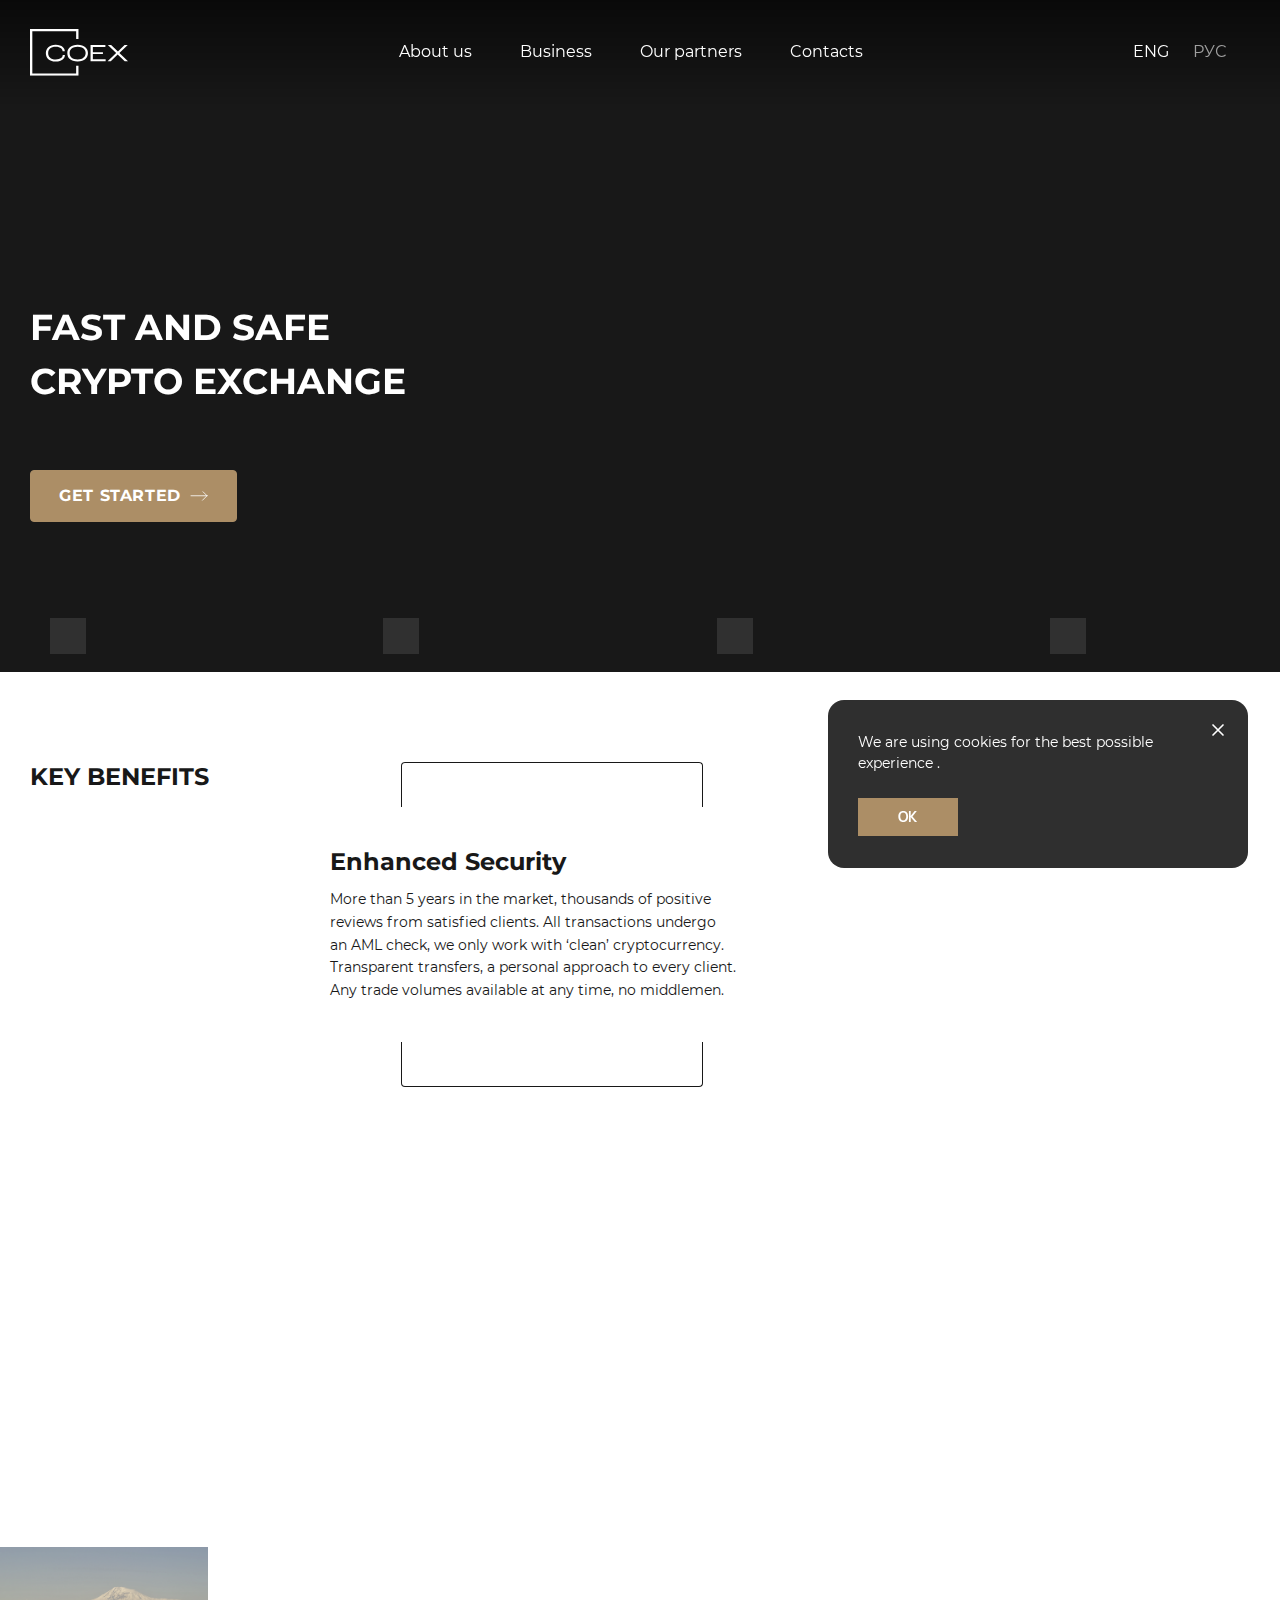
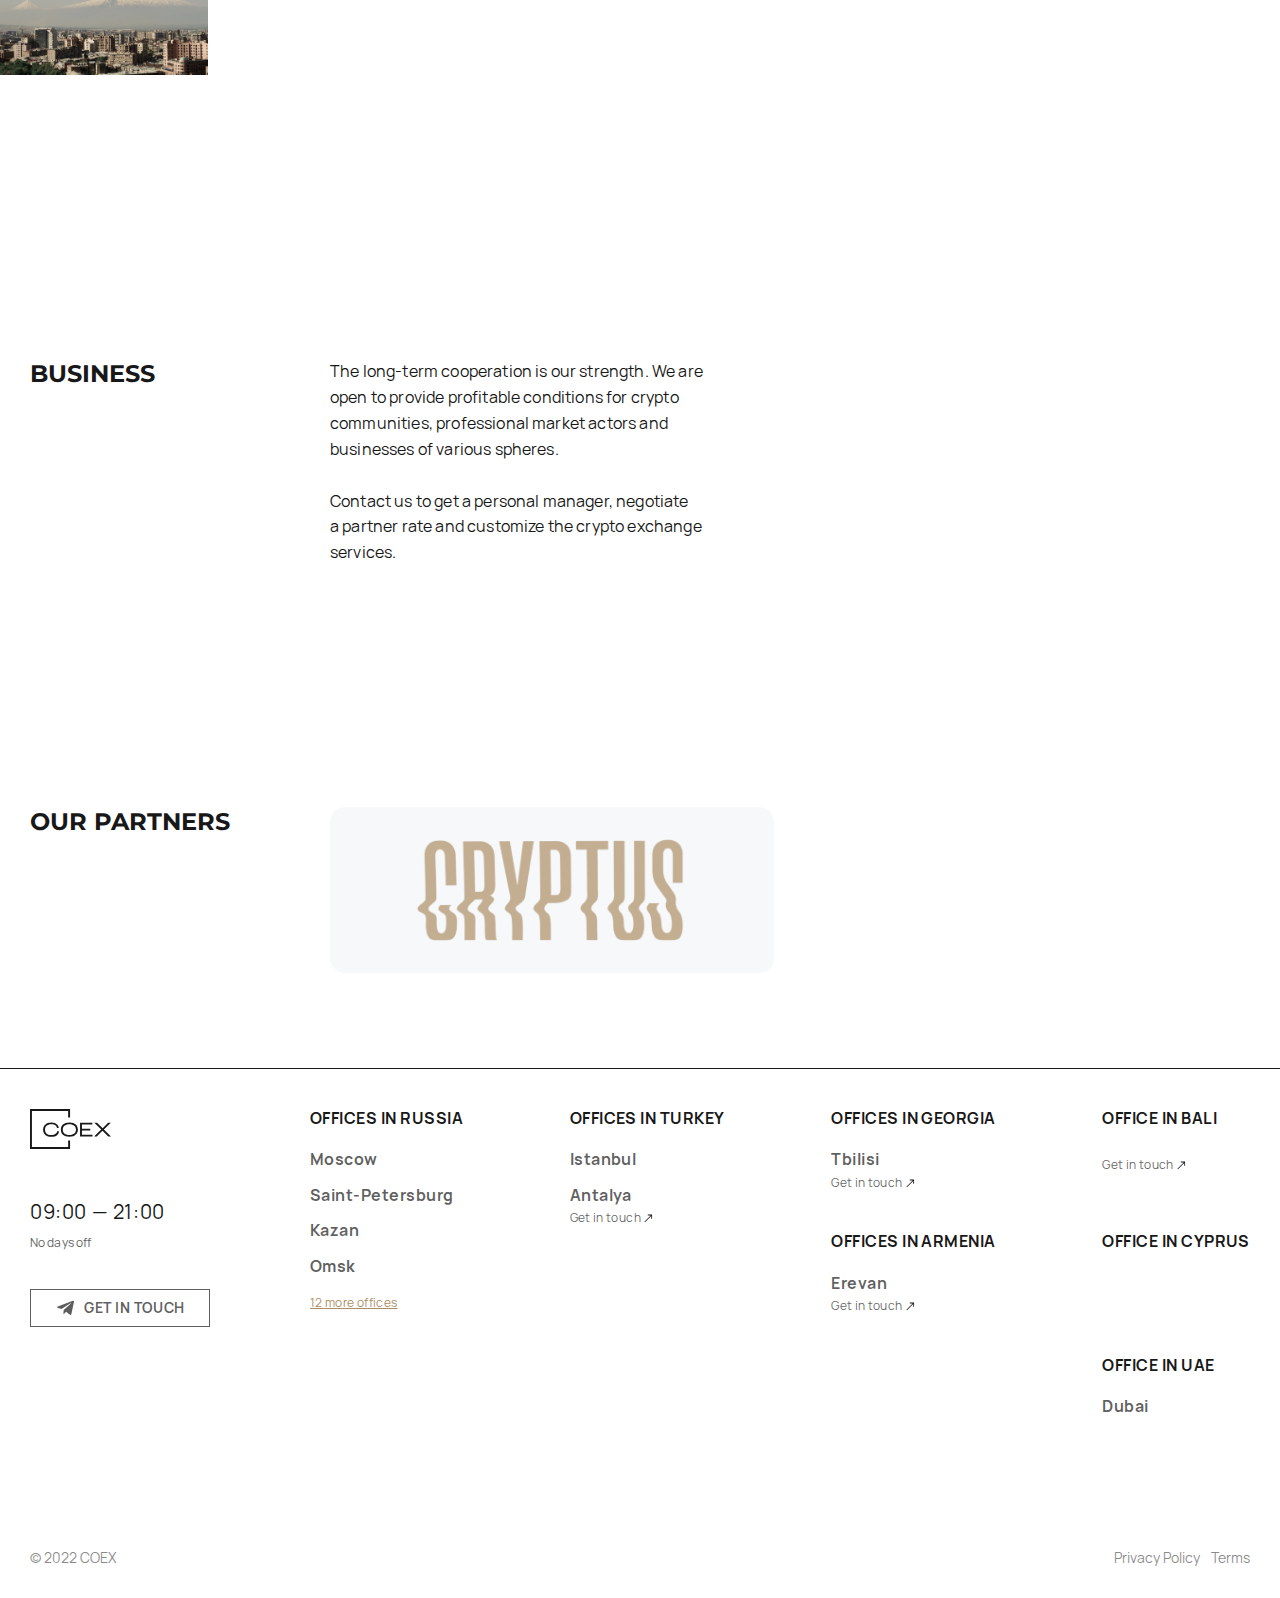
==== eng.html @ cdbf5bc6 "first commit" ====
<!DOCTYPE html>
<html lang="eng">
<head>
    <meta charset="utf-8"/>
    <meta name="viewport" content="width=device-width, initial-scale=1.0, maximum-scale=1.0, user-scalable=no">
    <meta http-equiv="X-UA-Compatible" content="ie=edge"/>
    <meta name="format-detection" content="telephone=no"/>
    <link rel="shortcut icon" type="image/png" href="img/favicon.png"/>
    <link rel="stylesheet" href="css/normalize.css?v=546">
    <link rel="stylesheet" href="css/fonts.css?v=546">
    <link rel="stylesheet" href="css/main.css?v=4545">
    <meta name="theme-color" content="#181818">
    <meta property="og:url" content="">
    <meta property="og:title"
          content="COEX is a safe partner for crypto currency exchange. Any assets available upon request.">
    <meta property="og:description"
          content="Fast and safe exchange of crypto currencies: Bitcoin, Tether, Ethereum, Tron, BNB. Legal withdrawal of cryptocurrency in rubles. Exchange for cash at the office.">
    <meta property="og:image" content="https://coex.finance/img/share_1200.png">
    <meta property="og:type" content="website">
    <meta property="og:locale" content="en_EN">
    <meta property="og:image:alt" content="">
    <meta property="og:image:type" content="image/png">
    <meta property="og:image:width" content="1200">
    <meta property="og:image:height" content="630">
    <meta property="og:image:secure_url" content="https://coex.finance/img/share_1200.png">
    <meta name="description"
          content="Fast and safe exchange of crypto currencies: Bitcoin, Tether, Ethereum, Tron, BNB. Legal withdrawal of cryptocurrency in rubles. Exchange for cash at the office."/>
    <title>COEX is&nbsp;a&nbsp;safe partner for crypto currency exchange. Any assets available upon request.</title>
    <meta property="vk:image" content="https://coex.finance/img/share_510.png">
    <meta name="twitter:title" content="COEX – Fast and safe crypto exchange">
    <meta name="twitter:description"
          content="Fast and safe exchange of crypto currencies: Bitcoin, Tether, Ethereum, Tron, BNB. Legal withdrawal of cryptocurrency in rubles. Exchange for cash at the office.">
    <meta name="twitter:card" content="summary_large_image">
    <meta name="twitter:site" content="@">
    <meta name="twitter:image" content="https://coex.finance/img/share_1200.png">
    <meta name="twitter:creator" content="@">
    <style>         .preloader {
        position: fixed;
        top: 0;
        right: 0;
        left: 0;
        bottom: 0;
        color: #fff;
        display: flex;
        align-items: center;
        justify-content: center;
        background: #181818;
        z-index: 300
    }      </style>      <!-- Yandex.Metrika counter -->
    <script type="text/javascript">         (function (m, e, t, r, i, k, a) {
        m[i] = m[i] || function () {
            (m[i].a = m[i].a || []).push(arguments)
        };
        m[i].l = 1 * new Date();
        for (var j = 0; j < document.scripts.length; j++) {
            if (document.scripts[j].src === r) {
                return;
            }
        }
        k = e.createElement(t), a = e.getElementsByTagName(t)[0], k.async = 1, k.src = r, a.parentNode.insertBefore(k, a)
    })(window, document, "script", "https://mc.yandex.ru/metrika/tag.js", "ym");
    ym(90853889, "init", {
        clickmap: true,
        trackLinks: true,
        accurateTrackBounce: true,
        webvisor: true
    });               </script>
    <noscript>
        <div><img src="https://mc.yandex.ru/watch/90853889" style="position:absolute; left:-9999px;" alt=""/></div>
    </noscript>      <!-- /Yandex.Metrika counter -->   </head>
<body class="ru">
<div class="preloader"></div>
<header class="head-page  ">
    <div class="container ">
        <div class="header_flex">
            <div class="header_flex_logo site_logo">
                <svg width="98" height="47" viewBox="0 0 98 47" fill="none" xmlns="http://www.w3.org/2000/svg">
                    <g clip-path="url(#clip0_201_143)">
                        <path d="M46.1463 36.7995V44.4509H2.32758V2.32184H46.1463V9.97474H48.4754V0H0V46.7727H48.4754V36.7995H46.1463Z"
                              class="svg_logo_color"/>
                        <path d="M15.8535 24.189C15.8535 19.6604 19.2584 15.7461 25.6253 15.7461C32.4116 15.7461 34.7797 19.5127 34.7797 22.0973V22.3182H32.608V22.2202C32.608 20.3742 30.7825 17.7647 25.7235 17.7647C20.6646 17.7647 18.1733 20.4722 18.1733 24.189C18.1733 27.3895 20.3699 30.5154 25.8233 30.5154C30.4862 30.5154 32.7328 28.349 32.7328 26.1096V25.9868H34.9044V26.1843C34.9044 29.1375 32.1403 32.5355 25.8233 32.5355C18.4945 32.5355 15.8551 28.2277 15.8551 24.1906L15.8535 24.189Z"
                              class="svg_logo_color"/>
                        <path d="M37.3223 24.0662C37.3223 19.4147 40.8019 15.7461 47.6366 15.7461C54.4712 15.7461 57.9509 19.4131 57.9509 24.0662C57.9509 28.7192 54.6942 32.534 47.6366 32.534C40.579 32.534 37.3223 29.0877 37.3223 24.0662V24.0662ZM55.6311 24.0662C55.6311 20.522 52.9169 17.7647 47.6366 17.7647C42.3563 17.7647 39.6421 20.522 39.6421 24.0662C39.6421 27.9556 42.3313 30.5154 47.6366 30.5154C52.9418 30.5154 55.6311 27.7581 55.6311 24.0662Z"
                              class="svg_logo_color"/>
                        <path d="M60.5406 16.041H75.3947V18.0596H62.8588V23.1792H72.9268V25.0002H62.8588V30.2193H75.6411V32.2379H60.5391V16.041H60.5406Z"
                              class="svg_logo_color"/>
                        <path d="M86.1577 24.0158L77.842 16.041H81.1237L87.91 22.5633L94.5732 16.041H97.7566L89.3911 23.9676L98.0029 32.2379H94.7213L87.6637 25.4683L80.7542 32.2379H77.5957L86.1577 24.0158V24.0158Z"
                              class="svg_logo_color"/>
                    </g>
                    <defs>
                        <clipPath id="clip0_201_143">
                            <rect width="98" height="46.7727" class="svg_logo_color"/>
                        </clipPath>
                    </defs>
                </svg>
            </div>
            <div class="header_flex_menu ">
                <div class="header_flex_menu_iiner"><a href="#about" class="js_scroll  header_a">About&nbsp;us</a> <a
                        href="#cooperation" class="js_scroll header_a">Business</a> <a href="#partners"
                                                                                       class="js_scroll  header_a">Our
                    partners</a> <a href="#contacts" class="js_scroll  header_a">Contacts</a></div>
            </div>
            <div class="header_flex_soc"><a href="eng.html" class="header_lang active">
                <div class="lang_txt">ENG</div>
            </a> <a href="index.html" class="header_lang ">
                <div class="lang_txt">РУС</div>
            </a></div>
        </div>
    </div>
</header>
<main class="main">
    <section class="promo" id="promo" data-title="">
        <div class="section_video_bg_mob ">
            <div class="section_video_bg js_player3" data-pc="video/promo.mp4" data-mob="video/promo.mp4">
                <div class="sections_solution_pleer_countainer_phone_div animation animation_delay3 ">
                    <video width="100%" playsinline="" preload="auto" muted="muted" loop>
                        <source src="" type="video/mp4">
                    </video>
                </div>
            </div>
        </div>
        <div class="container ">
            <div class="promo__content">
                <div class="promo__head ">
                    <div class="promo__head_txt">
                        <div class="promo__subtitle">Your personal guide<br class="onlypc"> in&nbsp;crypto deals</div>
                        <h1 class="promo__title animation"> Fast and safe<br>crypto exchange </h1>
                        <div class="promo__btns "><a target="_blank" href="https://t.me/COEXmanager" class="btn">
                            <div class="btn_arr_c"><span>get started</span>
                                <div class="btn_arr"></div>
                            </div>
                        </a></div>
                    </div>
                </div>
            </div>
        </div>
    </section>
    <section id="promocoin" class="section_promocoin">
        <div class="container">
            <div class="relative_promocoin_flex ">
                <div class="promocoin_flex js-slider">
                    <div class="promocoin_item js_promocoin" data-coin="bitcoin">
                        <div class="promocoin_inner">
                            <div class="promocoin_head">
                                <div class="promocoin_head_img img_shield js_coinimg"></div>
                                <div class="promocoin_name">
                                    <div class="promocoin_name_name js_coinname"></div>
                                    <div class="promocoin_code js_code"></div>
                                </div>
                            </div>
                            <div class="promocoin_value">
                                <div class="promocoin_price"><span class="js_price"></span></div>
                                <div class="promocoin_delta"><span class="js_delta"></span></div>
                            </div>
                        </div>
                    </div>
                    <div class="promocoin_item js_promocoin" data-coin="ethereum">
                        <div class="promocoin_inner">
                            <div class="promocoin_head">
                                <div class="promocoin_head_img img_shield js_coinimg"></div>
                                <div class="promocoin_name">
                                    <div class="promocoin_name_name js_coinname"></div>
                                    <div class="promocoin_code js_code"></div>
                                </div>
                            </div>
                            <div class="promocoin_value">
                                <div class="promocoin_price"><span class="js_price"></span></div>
                                <div class="promocoin_delta"><span class="js_delta"></span></div>
                            </div>
                        </div>
                    </div>
                    <div class="promocoin_item js_promocoin" data-coin="binancecoin">
                        <div class="promocoin_inner">
                            <div class="promocoin_head">
                                <div class="promocoin_head_img img_shield js_coinimg"></div>
                                <div class="promocoin_name">
                                    <div class="promocoin_name_name js_coinname"></div>
                                    <div class="promocoin_code js_code"></div>
                                </div>
                            </div>
                            <div class="promocoin_value">
                                <div class="promocoin_price"><span class="js_price"></span></div>
                                <div class="promocoin_delta"><span class="js_delta"></span></div>
                            </div>
                        </div>
                    </div>
                    <div class="promocoin_item last js_promocoin" data-coin="tron">
                        <div class="promocoin_inner">
                            <div class="promocoin_head">
                                <div class="promocoin_head_img img_shield js_coinimg"></div>
                                <div class="promocoin_name">
                                    <div class="promocoin_name_name js_coinname"></div>
                                    <div class="promocoin_code js_code"></div>
                                </div>
                            </div>
                            <div class="promocoin_value">
                                <div class="promocoin_price"><span class="js_price"></span></div>
                                <div class="promocoin_delta"><span class="js_delta"></span></div>
                            </div>
                        </div>
                    </div>
                </div>
                <div class="current_date_time_block" id="current_date_time_block"></div>
            </div>
    </section>
    <section id="about" class="section_about">
        <div class="container">
            <div class="triple_grid">
                <div class="triple_grid_item one"><h2>Key benefits</h2>
                    <div class="triple_grid_item_one_bg">
                        <div class="img_shield"><img src="img/city.png"></div>
                    </div>
                </div>
                <div class="triple_grid_item two">
                    <div class="adv_textblock animation">
                        <div class="adv_textblock_border adv_textblock_border_top"></div>
                        <div class="adv_textblock_inner"><h3>Enhanced Security</h3>
                            <p>More than 5&nbsp;years in&nbsp;the market, thousands of&nbsp;positive reviews from
                                satisfied clients. All transactions undergo an&nbsp;AML&nbsp;check, we&nbsp;only work
                                with &lsquo;clean&rsquo; cryptocurrency. Transparent transfers, a&nbsp;personal approach
                                to&nbsp;every client. Any trade volumes available at&nbsp;any time,
                                no&nbsp;middlemen.</p></div>
                        <div class="adv_textblock_border adv_textblock_border_bt"></div>
                    </div>
                    <div class="adv_textblock animation">
                        <div class="adv_textblock_border adv_textblock_border_top"></div>
                        <div class="adv_textblock_inner"><h3>Fast Transactions</h3>
                            <p><b>Assets</b>: any amount upon request<br><b>Time</b>: personal time for every client, no&nbsp;waiting
                                lists<br><b>20-minute deal</b>: from getting a&nbsp;pass to&nbsp;leaving the office
                                building</p></div>
                        <div class="adv_textblock_border adv_textblock_border_bt"></div>
                    </div>
                    <div class="adv_textblock animation">
                        <div class="adv_textblock_border adv_textblock_border_top"></div>
                        <div class="adv_textblock_inner"><h3>Dedicated Support</h3>
                            <p>Our team is&nbsp;here to&nbsp;advise on&nbsp;the most sensitive issues related to&nbsp;cryptocurrency.
                                We&nbsp;will help you create a&nbsp;wallet, set up&nbsp;protection and explain how to&nbsp;use&nbsp;it.
                                Our support service would be&nbsp;happy to&nbsp;assist you from 9AM to&nbsp;9PM with no&nbsp;days
                                off.</p></div>
                        <div class="adv_textblock_border adv_textblock_border_bt"></div>
                    </div>
                    <div class="adv_textblock animation">
                        <div class="adv_textblock_border adv_textblock_border_top"></div>
                        <div class="adv_textblock_inner"><h3>Broad Geography</h3>
                            <p>20+&nbsp;physical offices in&nbsp;Russia and abroad. A&nbsp;wide partner network all over
                                the globe. </p></div>
                        <div class="adv_textblock_border adv_textblock_border_bt"></div>
                    </div>
                </div>
            </div>
        </div>
    </section>
<!--    <section id="how" class="section_how section_standart_mar">-->
<!--        <div class="container">-->
<!--            <div class="triple_grid">-->
<!--                <div class="triple_grid_item one"><h2>How does it&nbsp;work?</h2></div>-->
<!--                <div class="triple_grid_item two">-->
<!--                    <div class="two_colblock">-->
<!--                        <div class="how_item">-->
<!--                            <div class="how_item_num">1</div>-->
<!--                            <div class="how_item_txt"><p>&mdash;&nbsp;We&nbsp;agree on&nbsp;the exchange conditions;<br>-->
<!--                                &mdash;&nbsp;We&nbsp;arrange a&nbsp;time of&nbsp;your visit;<br> &mdash;&nbsp;We&nbsp;fix-->
<!--                                the rate (max 1&nbsp;hour before the deal takes place). </p></div>-->
<!--                        </div>-->
<!--                        <div class="img_how">-->
<!--                            <div class="img_shield"><img src="img/how1.png"></div>-->
<!--                        </div>-->
<!--                    </div>-->
<!--                    <div class="two_colblock">-->
<!--                        <div class="two_colblock_how">-->
<!--                            <div class="img_how_big">-->
<!--                                <div class="img_shield"><img src="img/how2.png"></div>-->
<!--                            </div>-->
<!--                            <div class="how_item">-->
<!--                                <div class="how_item_num">2</div>-->
<!--                                <div class="how_item_txt"><p> Our team prepares a&nbsp;guest pass to&nbsp;our office and-->
<!--                                    waits for you at&nbsp;an&nbsp;arranged time (please note that a&nbsp;passport/&nbsp;ID-->
<!--                                    document is&nbsp;required to&nbsp;receive the pass).</p></div>-->
<!--                            </div>-->
<!--                            <div class="onlypc">-->
<!--                                <div class="url_w_arr_countainer"><a href="" class="url_w_arr js_open_popup"-->
<!--                                                                     data-window="popup_safety"><span class="">Safety regulations</span><span-->
<!--                                        class="u_arr"></span></a></div>-->
<!--                            </div>-->
<!--                        </div>-->
<!--                    </div>-->
<!--                    <div class="two_colblock">-->
<!--                        <div class="how_item">-->
<!--                            <div class="how_item_num">3</div>-->
<!--                            <div class="how_item_txt"><p>We&nbsp;fill a&nbsp;contract of&nbsp;sale (please make sure you-->
<!--                                have a&nbsp;passport&nbsp;/ ID&nbsp;document with you).</p>-->
<!--                                <p>We&nbsp;check the wallets and end the exchange process.</p></div>-->
<!--                        </div>-->
<!--                    </div>-->
<!--                    <div class="section_how_btn"><a target="_blank" href="https://t.me/COEXmanager" class="btn">-->
<!--                        <div class="btn_arr_c">-->
<!--                            <div style="display:flex;">Book a&nbsp;visit to <span class="onlypc">&nbsp;our&nbsp;</span>-->
<!--                                office-->
<!--                            </div>-->
<!--                            <div class="btn_arr"></div>-->
<!--                        </div>-->
<!--                    </a></div>-->
<!--                    <div class="onlymob">-->
<!--                        <div class="url_w_arr_countainer"><a href="" class="url_w_arr none js_open_popup"-->
<!--                                                             data-window="popup_safety"><span class="">Safety regulations</span><span-->
<!--                                class="u_arr"></span></a></div>-->
<!--                    </div>-->
<!--                </div>-->
<!--            </div>-->
<!--        </div>-->
<!--    </section>-->
    <section id="cooperation" class="section_cooperation section_standart_mar">
        <div class="container">
            <div class="triple_grid">
                <div class="triple_grid_item one"><h2>Business</h2></div>
                <div class="triple_grid_item two">
                    <div class="two_colblock"><p> The long-term cooperation is&nbsp;our strength. We&nbsp;are open to&nbsp;provide
                        profitable conditions for crypto communities, professional market actors and businesses of&nbsp;various
                        spheres. <br><br> Contact&nbsp;us to&nbsp;get a&nbsp;personal manager, negotiate a&nbsp;partner
                        rate and customize the crypto exchange services. </p></div>
                    <div class="cooperation_flex">
                        <div class="cooperation_flexitem animation">
                            <div class="adv_textblock_border adv_textblock_border_top"></div>
                            <div class="cooperation_flexitem_inner">Get a&nbsp;personal manager</div>
                            <div class="adv_textblock_border adv_textblock_border_bt"></div>
                        </div>
                        <div class="cooperation_flexitem animation animation_delay1">
                            <div class="adv_textblock_border adv_textblock_border_top"></div>
                            <div class="cooperation_flexitem_inner">Negotiate a&nbsp;partner rate</div>
                            <div class="adv_textblock_border adv_textblock_border_bt"></div>
                        </div>
                        <div class="cooperation_flexitem animation animation_delay2">
                            <div class="adv_textblock_border adv_textblock_border_top"></div>
                            <div class="cooperation_flexitem_inner">Customize the crypto<br>exchange services</div>
                            <div class="adv_textblock_border adv_textblock_border_bt"></div>
                        </div>
                    </div>
                </div>
            </div>
        </div>
    </section>
    <section id="partners" class="section_partners section_standart_mar">
        <div class="container">
            <div class="triple_grid">
                <div class="triple_grid_item one"><h2>Our Partners</h2></div>
                <div class="triple_grid_item two">
                    <div class="two_colblock ">
                        <div class="img_shield"><img src="img/partners/1.png"></div>
                    </div>
                </div>
            </div>
        </div>
    </section>
    <section id="contacts" class="section_contacts ">
        <div class="container">
            <div class="section_contacts_flex ">
                <div class="container_contacts_one"><img class="image_contacts" src="img/logo.svg" alt="">
                    <div class="footer_logo_time">09:00&nbsp;&mdash; 21:00</div>
                    <div class="footer_logo_descr">No&nbsp;days off</div>
                    <div class="footer_logo_btn"><a href="https://t.me/COEXmanager"
                                                    class="btn btn_small alt btn_wide_on_mob">
                        <div class="btn_tg_c">
                            <div class="btn_tg"></div>
                            <span>get in&nbsp;touch</span></div>
                    </a></div>
                </div>
                <div class="container_contacts_right">
                    <div class=" contacts_row">
                        <div class="contacts_row_item">
                            <div class="contacts_head"> Offices in&nbsp;Russia</div>
                            <div class="contacts_list">
                                <div class="contacts_list_item">
                                    <div class="contacts_city">Moscow</div>
                                </div>
                                <div class="contacts_list_item">
                                    <div class="contacts_city">Saint-Petersburg</div>
                                </div>
                                <div class="contacts_list_item">
                                    <div class="contacts_city">Kazan</div>
                                </div>
                                <div class="contacts_list_item">
                                    <div class="contacts_city">Omsk</div>
                                </div>
                                <div class="contacts_list_item none">
                                    <div class="contacts_city">Novosibirsk</div>
                                </div>
                                <div class="contacts_list_item none">
                                    <div class="contacts_city">Rostov-on-Don</div>
                                </div>
                                <div class="contacts_list_item none">
                                    <div class="contacts_city">Sochi</div>
                                </div>
                                <div class="contacts_list_item none">
                                    <div class="contacts_city">Krasnodar</div>
                                </div>
                                <div class="contacts_list_item none">
                                    <div class="contacts_city">Voronezh</div>
                                </div>
                                <div class="contacts_list_item none">
                                    <div class="contacts_city">Samara</div>
                                </div>
                                <div class="contacts_list_item none">
                                    <div class="contacts_city">Irkutsk</div>
                                </div>
                                <div class="contacts_list_item none">
                                    <div class="contacts_city">Kaliningrad</div>
                                </div>
                                <div class="contacts_list_item none">
                                    <div class="contacts_city">Chelyabinsk</div>
                                </div>
                                <div class="contacts_list_item none">
                                    <div class="contacts_city">Ufa</div>
                                </div>
                                <div class="contacts_list_item none">
                                    <div class="contacts_city">Yekaterinburg</div>
                                </div>
                                <div class="contacts_list_item none">
                                    <div class="contacts_city">Orenburg</div>
                                </div>
                                <div class="contacts_list_item none">
                                    <div class="contacts_city">Simferopol</div>
                                </div>
                                <div class="contacts_list_item none">
                                    <div class="contacts_city">Vladivostok</div>
                                </div>
                                <div class="contacts_list_item_show "><a href="" target="_blank"
                                                                         class="contacts_link js_contacts_list_item_show "><span
                                        class="onlypc">12&nbsp;more offices</span><span class="onlymob">Extra 12&nbsp;offices</span></a>
                                </div>
                            </div>
                        </div>
                    </div>
                    <div class=" contacts_row">
                        <div class="contacts_row_item">
                            <div class="contacts_head"> Offices in&nbsp;turkey</div>
                            <div class="contacts_list">
                                <div class="contacts_list_item">
                                    <div class="contacts_city">Istanbul</div>
                                </div>
                                <div class="contacts_list_item">
                                    <div class="contacts_city">Antalya</div>
                                    <a href="https://coex-tr.com" target="_blank" class="contacts_link ">Get in&nbsp;touch</a>
                                </div>
                            </div>
                        </div>
                    </div>
                    <div class=" contacts_row">
                        <div class="contacts_row_item">
                            <div class="contacts_head"> Offices in&nbsp;georgia</div>
                            <div class="contacts_list">
                                <div class="contacts_list_item">
                                    <div class="contacts_city">Tbilisi</div>
                                    <a href="https://coex-ge.com" target="_blank" class="contacts_link ">Get in&nbsp;touch</a>
                                </div>
                            </div>
                        </div>
                        <div class="contacts_row_item">
                            <div class="contacts_head"> Offices in&nbsp;Armenia</div>
                            <div class="contacts_list">
                                <div class="contacts_list_item">
                                    <div class="contacts_city">Erevan</div>
                                    <a href="https://t.me/F4554Armenia" target="_blank" class="contacts_link ">Get in&nbsp;touch</a>
                                </div>
                            </div>
                        </div>
                    </div>
                    <div class=" contacts_row">
                        <div class="contacts_row_item">
                            <div class="contacts_head"> Office in&nbsp;bali</div>
                            <div class="contacts_list"><a href="https://t.me/CoexBali" target="_blank"
                                                          class="contacts_link ">Get in&nbsp;touch</a></div>
                        </div>
                        <div class="contacts_row_item">
                            <div class="contacts_head"> Office in&nbsp;cyprus</div>
                            <div class="contacts_list"></div>
                        </div>
                        <div class="contacts_row_item">
                            <div class="contacts_head"> Office in&nbsp;UAE</div>
                            <div class="contacts_list">
                                <div class="contacts_list_item">
                                    <div class="contacts_city">Dubai</div>
                                </div>
                            </div>
                        </div>
                    </div>
                </div>
            </div>
        </div>
    </section>
</main>
<footer class="footer">
    <div class="container">
        <div class="footer_flex ">
            <div class="footer_left"> &copy;&nbsp;2022&nbsp;COEX</div>
            <div class="footer_right "><a class="footer_link_left" href="privacy.pdf" target="_blank">Privacy Policy</a>
                <a class="footer_link_left" href="terms.pdf" target="_blank">Terms</a></div>
        </div>
    </div>
</footer>
<div class="alert_cookies">
    <div class="container">
        <div class="container_flex_b">
            <div class="alert_cookies_txt"> We&nbsp;are using cookies for the best possible experience
                <!-- <a href="terms.pdf">персональных данных</a> и <a href="privacy.pdf">Политики конфиденциальности</a>-->
                .
            </div>
            <div class="container_flex_b_right"><a href="" class="btn   btn_small  js_agree_cookies">Ok</a> <a href=""
                                                                                                               class="js_agree_cookies alert_cookies_close"> </a>
            </div>
        </div>
    </div>
</div>
<div class="shadow">
    <div class="shadow_scroll">
        <div class="popup popup_safety">               <!-- open popup-->
            <div class="popup_cell">
                <div class="popup_content"><span href="" class="js-closepopup closepopup"></span>
                    <div class="popup_text"><p>The Client guarantees his ownership of&nbsp;the money, crypto wallets and
                        crypto assets;</p>
                        <p>The Client guarantees that his funds were acquired legally;</p>
                        <p>The Client independently takes an&nbsp;informed decision to&nbsp;carry out a&nbsp;cryptocurrency
                            exchange without third parties;</p>
                        <p>The Client himself bears the risks in&nbsp;case of&nbsp;providing knowingly false
                            information.</p>
                        <div class="popup_text_a">
                            <!--<a href="safety_eng.pdf" class="a_w_pdf" target="_blank"><span class="a_w_pdf_ico"></span><span>Full list of safety regulations</span></a>-->                        </div>
                    </div>
                </div>
            </div>
        </div>            <!-- close popup-->         </div>         <!-- /close popup counter shadow-->      </div>
<!-- / shadow_scroll-->
<script rel="preload" src="js/libs.min.js"></script>
<script rel="preload" src="js/main.js"></script>
<script rel="preload" src="js/curses.js"></script>
</body>
</html>
---- css/fonts.css ----
@font-face {
    font-family: 'Manrope';
    src: local('Manrope Light'), local('Manrope-Light'), url('../fonts/Manrope/Manrope-Light.woff2') format('woff2'), url('../fonts/Manrope/Manrope-Light.ttf') format('truetype');
    font-weight: 300;
    font-style: normal;	font-display: swap;
}

@font-face {
    font-family: 'Manrope';
    src: local('Manrope'), local('Manrope-Regular'), url('../fonts/Manrope/Manrope-Regular.woff2') format('woff2'), url('../fonts/Manrope/Manrope-Regular.ttf') format('truetype');
    font-weight: 400;
    font-style: normal;	font-display: swap;
}

@font-face {
    font-family: 'Manrope';
    src: local('Manrope Medium'), local('Manrope-Medium'), url('../fonts/Manrope/Manrope-Medium.woff2') format('woff2'), url('../fonts/Manrope/Manrope-Medium.ttf') format('truetype');
    font-weight: 500;
    font-style: normal;	font-display: swap;
}

@font-face {
    font-family: 'Manrope';
    src: local('Manrope Bold'), local('Manrope-Bold'), url('../fonts/Manrope/Manrope-Bold.woff2') format('woff2'), url('../fonts/Manrope/Manrope-Bold.ttf') format('truetype');
    font-weight: 700;
    font-style: normal;	font-display: swap;
}

@font-face {
    font-family: 'Manrope';
    src: local('Manrope ExtraBold'), local('Manrope-ExtraBold'), url('../fonts/Manrope/Manrope-ExtraBold.woff2') format('woff2'), url('../fonts/Manrope/Manrope-ExtraBold.ttf') format('truetype');
    font-weight: 900;
    font-style: normal;	font-display: swap;
}



@font-face {
    font-family: 'Montserrat';
    src: local('Montserrat'), local('Montserrat-Regular'), url('../fonts/Montserrat/Montserrat-Regular.ttf') format('truetype');
    font-weight: 400;
    font-style: normal;
}
@font-face {
    font-family: 'Montserrat';
    src: local('Montserrat Bold'), local('Montserrat-Bold'), url('../fonts/Montserrat/Montserrat-Bold.ttf') format('truetype');
    font-weight: 700;
    font-style: normal;
}
@font-face {
    font-family: 'Montserrat';
    src: local('Montserrat Black'), local('Montserrat-Black'), url('../fonts/Montserrat/Montserrat-Black.ttf') format('truetype');
    font-weight: 900;
    font-style: normal;
}
---- css/main.css ----
* {
    -webkit-appearance: none;
    -moz-appearance: none;
    appearance: none;
    -webkit-tap-highlight-color: transparent;
    outline: 0;
    margin: 0;
    padding: 0
}

html * {
    max-height: 999999px
}

::-moz-selection {
    background: #ccc
}

::selection {
    background: #ccc
}

select::-ms-expand {
    display: none
}

::-ms-clear {
    display: none;
    width: 0;
    height: 0
}

html {
    font-family: sans-serif;
    -ms-text-size-adjust: 100%;
    -webkit-text-size-adjust: 100%;
    font-feature-settings: 'liga' 0, 'dlig' 0, 'onum' 0, 'lnum' 0, 'tnum' 0, 'zero' 0, 'frac' 0, 'sups' 0, 'subs' 0, 'smcp' 0, 'c2sc' 0, 'case' 0, 'hlig' 0, 'calt' 0, 'swsh' 0, 'hist' 0, 'kern' 1, 'locl' 0, 'rlig' 0, 'medi' 0, 'init' 0, 'isol' 0, 'fina' 0, 'mark' 0, 'mkmk' 0, 'ss00' 0, 'ss01' 0, 'ss02' 0, 'ss03' 0, 'ss04' 0, 'ss05' 0, 'ss06' 0, 'ss07' 0
}

body {
    margin: 0
}

article, aside, details, figcaption, figure, footer, header, hgroup, main, menu, nav, section, summary {
    display: block
}

audio, canvas, progress, video {
    display: inline-block;
    vertical-align: baseline
}

audio:not([controls]) {
    display: none;
    height: 0
}

[hidden], template {
    display: none
}

a {
    background-color: transparent
}

a:active, a:hover {
    outline: 0
}

abbr[title] {
    border-bottom: 1px dotted
}

b, strong {
    font-weight: 700
}

dfn {
    font-style: italic
}

h1 {
    font-size: 2em;
    margin: 0
}

mark {
    background: #ff0;
    color: #2B2D33
}

small {
    font-size: 80%
}

sub, sup {
    font-size: 75%;
    line-height: 0;
    position: relative;
    vertical-align: baseline
}

sup {
    top: -.5em
}

sub {
    bottom: -.25em
}

img {
    border: 0
}

svg:not(:root) {
    overflow: hidden
}

figure {
    margin: 1em 40px
}

hr {
    box-sizing: content-box;
    height: 0
}

pre {
    overflow: auto
}

code, kbd, pre, samp {
    font-family: monospace, monospace;
    font-size: 1em
}

button, input, optgroup, select, textarea {
    color: inherit;
    font: inherit;
    margin: 0
}

button {
    overflow: visible
}

button, select {
    text-transform: none
}

button, html input[type=button], input[type=reset], input[type=submit] {
    -webkit-appearance: button;
    cursor: pointer
}

button[disabled], html input[disabled] {
    cursor: default
}

button::-moz-focus-inner, input::-moz-focus-inner {
    border: 0;
    padding: 0
}

input {
    line-height: normal
}

input[type=checkbox], input[type=radio] {
    box-sizing: border-box;
    padding: 0
}

input[type=number]::-webkit-inner-spin-button, input[type=number]::-webkit-outer-spin-button {
    height: auto
}

input[type=search] {
    -webkit-appearance: textfield;
    box-sizing: content-box
}

input[type=search]::-webkit-search-cancel-button, input[type=search]::-webkit-search-decoration {
    -webkit-appearance: none
}

fieldset {
    border: 1px solid silver;
    margin: 0 2px;
    padding: .35em .625em .75em
}

legend {
    border: 0;
    padding: 0
}

textarea {
    overflow: auto
}

optgroup {
    font-weight: 700
}

table {
    border-collapse: collapse;
    border-spacing: 0
}

td, th {
    padding: 0
}

* {
    margin: 0;
    padding: 0
}

html {
    line-height: 1.15;
    -webkit-text-size-adjust: 100%
}

body {
    margin: 0
}

main {
    display: block
}

hr {
    -webkit-box-sizing: content-box;
    box-sizing: content-box;
    height: 0;
    overflow: visible
}

a {
    background-color: transparent
}

b, strong {
    font-weight: bolder
}

small {
    font-size: 80%
}

sub, sup {
    font-size: 75%;
    line-height: 0;
    position: relative;
    vertical-align: baseline
}

sub {
    bottom: -.25em
}

sup {
    top: -.5em
}

img {
    border-style: none
}

button, input, optgroup, select, textarea {
    font-family: inherit;
    font-size: 100%;
    line-height: 1.15;
    margin: 0
}

button, input {
    overflow: visible
}

button, select {
    text-transform: none
}

button, [type="button"], [type="reset"], [type="submit"] {
    -webkit-appearance: button
}

button::-moz-focus-inner, [type="button"]::-moz-focus-inner, [type="reset"]::-moz-focus-inner, [type="submit"]::-moz-focus-inner {
    border-style: none;
    padding: 0
}

button:-moz-focusring, [type="button"]:-moz-focusring, [type="reset"]:-moz-focusring, [type="submit"]:-moz-focusring {
    outline: 1px dotted ButtonText
}

fieldset {
    padding: .35em .75em .625em
}

legend {
    -webkit-box-sizing: border-box;
    box-sizing: border-box;
    color: inherit;
    display: table;
    max-width: 100%;
    padding: 0;
    white-space: normal
}

progress {
    vertical-align: baseline
}

textarea {
    overflow: auto
}

[type="checkbox"], [type="radio"] {
    -webkit-box-sizing: border-box;
    box-sizing: border-box;
    padding: 0
}

[type="number"]::-webkit-inner-spin-button, [type="number"]::-webkit-outer-spin-button {
    height: auto
}

[type="search"] {
    -webkit-appearance: textfield;
    outline-offset: -2px
}

[type="search"]::-webkit-search-decoration {
    -webkit-appearance: none
}

::-webkit-file-upload-button {
    -webkit-appearance: button;
    font: inherit
}

details {
    display: block
}

summary {
    display: list-item
}

template {
    display: none
}

[hidden] {
    display: none
}

html {
    min-height: 100%
}

body {
    font-family: 'Montserrat', sans-serif;
    background-color: #ffffff;
    text-rendering: optimizeLegibility;
    text-decoration-skip: objects;
    -webkit-text-size-adjust: 100%;
    -webkit-font-smoothing: antialiased;
    -webkit-tap-highlight-color: transparent;
    color: #181818;
    font-size: 16px;
    line-height: 1.67;
    font-weight: 400
}

.main-content-second {
    padding-top: 80px
}

@media screen and (max-width: 767px) {
    body {
        font-size: 16px
    }

    .main-content-second {
        padding-top: 52px
    }
}

section {
}

li {
    list-style-type: none
}

a {
    color: #1673F0;
    text-decoration: none
}

a.a_url {
    color: #1673F0;
    text-decoration: underline
}

a.a_url:hover {
    color: #1673F0;
    text-decoration: none
}

.ajax {
}

.ajax:hover {
    opacity: 0.85
}

.brmob {
    display: none
}

.word_mob {
    display: none
}

.nowrap {
    white-space: nowrap
}

body.body__menu_open {
    position: fixed;
    top: 0;
    left: 0;
    right: 0;
    bottom: 0;
    overflow-y: scroll
}

img {
    max-width: 100%
}

.page__wrapper {
    width: 100%;
    max-width: 1920px;
    margin: 0 auto;
    position: relative;
    background: #fff;
    background-position: 50% 100%;
    background-size: 100% auto;
    background-repeat: no-repeat
}

.page__wrapper {
    max-width: 3860px
}

.container {
    max-width: 1380px;
    height: 100%;
    margin: 0 auto;
    padding: 0 30px
}

.container_xs {
    max-width: 968px
}

.container_xl {
    max-width: 1920px
}

.container_m {
    max-width: 1380px
}

.container_xxs {
    max-width: 826px
}

.container_wide {
    max-width: 4000px
}

.onlymob {
    display: none
}

.onlypc {
    display: block
}

.onlypc_inline {
    display: inline
}

.ajax {
    border-bottom: 1px dotted;
    cursor: pointer
}

br.mob {
    display: none
}

br.brsx {
    display: none
}

.img_shield {
    position: relative
}

.img_shield:before {
    content: '';
    position: absolute;
    z-index: 3;
    top: 0;
    left: 0;
    right: 0;
    bottom: 0
}

.none {
    display: none !important
}

.mb0 {
    margin-bottom: 0 !important
}

/*
 slick
*/

.slick-slider {
    position: relative;
    display: block;
    box-sizing: border-box;
    -webkit-user-select: none;
    -moz-user-select: none;
    -ms-user-select: none;
    user-select: none;
    -webkit-touch-callout: none;
    -khtml-user-select: none;
    -ms-touch-action: pan-y;
    touch-action: pan-y;
    -webkit-tap-highlight-color: transparent
}

.slick-list {
    position: relative;
    display: block;
    overflow: hidden;
    margin: 0;
    padding: 0;
    z-index: 3
}

.slick-list:focus {
    outline: none
}

.slick-list.dragging {
    cursor: pointer;
    cursor: hand
}

.slick-slider .slick-track, .slick-slider .slick-list {
    -webkit-transform: translate3d(0, 0, 0);
    -moz-transform: translate3d(0, 0, 0);
    -ms-transform: translate3d(0, 0, 0);
    -o-transform: translate3d(0, 0, 0);
    transform: translate3d(0, 0, 0)
}

.slick-track {
    position: relative;
    top: 0;
    left: 0;
    margin-left: auto;
    margin-right: auto;
    display: flex;
    flex-direction: row;
    flex-wrap: nowrap;
    align-items: stretch
}

.slick-slide > div {
    height: 100%;
    display: flex;
    align-items: center
}

.slider .slide_bg {
    width: 100%;
    display: flex !important;
    align-items: center;
    height: 100%
}

.slick-list .additional_item {
    width: 100%;
    display: flex !important;
    flex-direction: column;
    align-items: center;
    height: 100%
}

.slick-track:before, .slick-track:after {
    display: table;
    content: ''
}

.slick-track:after {
    clear: both
}

.slick-loading .slick-track {
    visibility: hidden
}

.slick-slide {
    display: none;
    height: auto;
    min-height: 1px
}

.slick-slide img {
    display: block;
    margin: 0 auto
}

.slick-slide.slick-loading img {
    display: none
}

.slick-slide.dragging img {
    pointer-events: none
}

.slick-initialized .slick-slide {
    display: block
}

.slick-loading .slick-slide {
    visibility: hidden
}

.slick-vertical .slick-slide {
    display: block;
    height: auto;
    border: 1px solid transparent
}

.slick-arrow.slick-hidden {
    display: none
}

.slick-dots {
    display: block !important;
    position: absolute;
    bottom: -50px;
    display: block;
    width: 100%;
    padding: 0;
    margin: 0;
    list-style: none;
    text-align: center
}

.about_app .slick-dots {
    bottom: -40px
}

.about_app_osago .slick-dots {
    bottom: -50px
}

.slick-dots li {
    position: relative;
    display: inline-block;
    width: 10px;
    height: 20px;
    margin: 0 5px;
    padding: 0;
    cursor: pointer
}

.slick-dots li button {
    font-size: 0;
    line-height: 0;
    display: block;
    width: 20px;
    height: 20px;
    padding: 5px;
    cursor: pointer;
    color: transparent;
    border: 0;
    outline: none;
    background: transparent
}

.slick-dots li button:hover, .slick-dots li button:focus {
    outline: none
}

.slick-dots li button:hover:before, .slick-dots li button:focus:before {
    opacity: 1
}

.slick-dots li button:before {
    position: absolute;
    top: 0;
    left: 0;
    width: 6px;
    height: 6px;
    content: '';
    display: block;
    border-radius: 6px;
    text-align: center;
    opacity: 1;
    background: #b2b2b2;
    -webkit-font-smoothing: antialiased;
    -moz-osx-font-smoothing: grayscale
}

.slick-dots li.slick-active button:before {
    background: #fcde00
}

/*
 PRELOADER
*/


/*
 .preloader {position:fixed; top:0; right:0; left:0; bottom:0; color:#fff; display:flex; align-items:center; justify-content:center; background:#103e60; z-index:30}

*/

.preloader.preloader_nobg {
    background: transparent
}

.preloader_ball {
    display: block;
    width: 20px;
    height: 20px;
    border-radius: 20px;
    background: #fe0;
    animation: pulse 1.8s linear infinite;
    margin: 10px
}

.preloader_ball:nth-child(2) {
    animation-delay: .2s
}

.preloader_ball:nth-child(3) {
    animation-delay: .4s
}

body.loaded .preloader {
    display: none
}

@keyframes pulse {
    0% {
        transform: scale(0.5);
        opacity: 0
    }
    50% {
        opacity: 1
    }
    100% {
        transform: scale(1.2);
        opacity: 0
    }
}

/*
 TYPE and Layout
*/

h1 {
    font-family: 'Montserrat';
    font-weight: bold;
    font-size: 36px;
    line-height: 1.5;
    text-transform: uppercase
}

h2 {
    font-family: 'Montserrat';
    font-weight: 600;
    font-size: 24px;
    line-height: 1.22;
    text-transform: uppercase
}

.section_second_head h1 {
    font-size: 48px;
    max-width: 80%
}

.section_second_head h1 span {
    color: #808080
}

h3 {
    font-family: 'Montserrat';
    font-weight: 600;
    font-size: 24px;
    line-height: 1.22
}

h4 {
    font-family: 'Montserrat'
}

p.xs {
    font-size: 14px;
    line-height: 1.62
}

p {
    font-size: 16px;
    line-height: 1.62;
    margin-bottom: 24px
}

.center {
    text-align: center
}

.section_header {
    text-align: center;
    margin-left: auto;
    margin-right: auto
}

.section_header_left {
    text-align: left;
    margin-left: 0;
    margin-right: auto
}

h2.section_header {
    margin-bottom: 36px
}

h3.section_header {
    margin-bottom: 36px
}

h4.section_header {
    margin-bottom: 0px
}

.subtitle, h2.subtitle, h3.subtitle {
    text-align: center;
    margin-bottom: 25px
}

.subtitle.subtitle_alone, h2.subtitle.subtitle_alone, h3.subtitle.subtitle_alone {
    margin-bottom: 72px
}

.lonely_subtitle {
    margin-bottom: 60px
}

.subheader {
    text-align: center;
    font-size: 18px;
    line-height: 1.5;
    margin-bottom: 60px;
    color: #2B2D33
}

.section_default {
    padding: 0px 0 120px
}

.section_title {
    font-weight: 600;
    margin-bottom: 80px;
    font-size: 54px;
    line-height: 1.2;
    text-align: center;
    color: #02313B
}

.animation, .img_paralax_counter, .slider_container {
    opacity: 0;
    transform: translateY(4.625rem)
}

body.loaded .animation.animated, body.loaded .img_paralax_counter.animated, body.loaded .slider_container.animated {
    transition-duration: 2s;
    transition-timing-function: cubic-bezier(.25, 1, .5, 1);
    transition-property: opacity, transform;
    opacity: 1;
    transform: translateY(0)
}

body.loaded .animation.animated.animation_delay1 {
    transition-delay: 0.1s
}

body.loaded .animation.animated.animation_delay2 {
    transition-delay: 0.2s
}

body.loaded .animation.animated.animation_delay3 {
    transition-delay: 0.3s
}

body.loaded .animation.animated.animation_delay4 {
    transition-delay: 0.4s
}

body.loaded .animation.animated.animation_delay5 {
    transition-delay: 0.5s
}

body.loaded .animation.animated.animation_delay6 {
    transition-delay: 0.6s
}

body.loaded .animation.animated.animation_delay7 {
    transition-delay: 0.7s
}

.animation.animation_left {
    transform: translateX(4.625rem)
}

body.loaded .animation.animated.animation_left {
    transform: translateX(0)
}

@media screen and (max-width: 1025px) {
    h1 {
        font-size: 36px
    }

    h2 {
        font-size: 24px
    }

    h3 {
        font-size: 24px
    }

    .section_second_head h1 {
        font-size: 32px;
        max-width: 100%
    }

    .subtitle.subtitle_alone, h2.subtitle.subtitle_alone, h3.subtitle.subtitle_alone {
        margin-bottom: 56px
    }

    .section_default {
        padding: 0px 0 96px
    }

}

@media screen and (max-width: 1023px) {
    .section_title {
        margin-bottom: 60px;
        font-size: 48px
    }

    .section_default {
        padding: 0 0 56px
    }

    .container {
        padding: 0 25px
    }

    .section_second_head h1 {
        font-size: 42px
    }

    h1 {
        font-size: 32px
    }

    h2 {
        font-size: 20px
    }

    h3 {
        font-size: 18px
    }

}

@media screen and (max-width: 767px) {
    .section_second_head h1 {
        font-size: 28px
    }

    .container {
        padding: 0 12px
    }

    h1 {
        font-size: 20px
    }

    h2 {
        font-size: 20px
    }

    h3 {
        font-size: 18px
    }

    p {
        font-size: 16px;
        margin-bottom: 24px
    }

    .section_default {
        padding: 0 0px 56px
    }

    .section_title {
        font-weight: 600;
        margin-bottom: 32px;
        font-size: 32px;
        line-height: 1.2;
        text-align: left
    }

    .brpc {
        display: none
    }

    .brmob {
        display: inline
    }

    .onlymob {
        display: block
    }

    .onlypc {
        display: none !important
    }

    .onlypc_inline {
        display: none
    }

    .subtitle, h2.subtitle, h3.subtitle {
        max-width: 400px;
        margin: 0;
        text-align: left;
        margin-bottom: 14px
    }

    .subtitle.subtitle_alone, h2.subtitle.subtitle_alone, h3.subtitle.subtitle_alone {
        margin-bottom: 32px;
        text-align: left;
        margin-left: 0
    }

    .subheader {
        max-width: 400px;
        margin: 0 auto;
        text-align: center;
        font-size: 16px;
        line-height: 1.5;
        margin-bottom: 30px
    }

    .lonely_subtitle {
        margin-bottom: 30px
    }

}

@media screen and (max-width: 360px) {
    br.brsx {
        display: inline
    }

    .section_second_head h1 {
        font-size: 26px
    }
}

/*
 List
*/

.list-circle_counter {
    padding-top: 30px
}

.list-circle_header {
    font-weight: 500;
    font-size: 18px;
    line-height: 26px;
    margin-bottom: 30px
}

.list-circle {
    padding-left: 22px;
    position: relative;
    margin-bottom: 4px;
    font-size: 16px;
    margin-bottom: 16px
}

.list-circle:before {
    content: '';
    position: absolute;
    left: 4px;
    top: 4px;
    width: 7px;
    height: 7px;
    background-color: #2B2D33;
    display: block;
    border-radius: 0
}

.circle_items_sm .list-circle {
    font-size: 16px;
    color: #55575C
}

.list-circle + .list-circle_header {
    margin-top: 30px
}

.list-romb {
    padding-left: 22px;
    position: relative
}

.list-romb:before {
    content: '';
    position: absolute;
    left: 4px;
    top: 9px;
    width: 7px;
    height: 7px;
    background-color: #2B2D33;
    display: block;
    border-radius: 0;
    transform: rotate(45deg)
}

@media screen and (max-width: 1023px) {
}

@media screen and (max-width: 767px) {
}

/*
 lk-layouts:psevdoselect
*/

.psevdoselect {
    position: relative;
    margin-left: 0px
}

.psevdoselect__main {
    font-weight: 400;
    padding: 9px 0px;
    line-height: 1;
    cursor: pointer;
    display: flex;
    align-items: center;
    justify-content: space-between;
    font-weight: 500;
    font-size: 22px
}

.psevdoselect.psevdoselect-num .psevdoselect__main {
    border: 0px solid #D5D5D6;
    padding: 9px 4px;
    width: 40px;
    box-sizing: border-box;
    border-radius: 8px
}

.psevdoselect.open.psevdoselect-num .psevdoselect__main {
}

.psevdoselect.psevdoselect-num .psevdoselect__main {
    width: 52px;
    margin-right: 16px;
    margin-left: 0
}

.psevdoselect.psevdoselect-num .psevdoselect__dropbox {
    width: 64px
}

.psevdoselect.psevdoselect-num {
    margin-left: 0
}

.psevdoselect__main:after {
    content: '';
    width: 12px;
    height: 12px;
    background-image: url("data:image/svg+xml,%3Csvg width='12' height='12' viewBox='0 0 12 12' fill='none' xmlns='http://www.w3.org/2000/svg'%3E%3Cpath d='M9.5 4.5L6 8L2.5 4.5' stroke='white' stroke-width='1.5' stroke-linecap='round' stroke-linejoin='round'/%3E%3C/svg%3E%0A");
    background-repeat: no-repeat;
    background-position: 50% 50%;
    background-size: 12px 12px;
    flex-shrink: 0;
    margin-left: 4px;
    display: block;
    transition: 0.4s transform
}

.psevdoselect__dropbox {
    background: #FFFFFF;
    box-shadow: 0px 4px 20px rgba(0, 0, 0, 0.08);
    border-radius: 8px;
    padding: 9px 0;
    position: absolute;
    right: 0px;
    top: calc(100% + 2px);
    min-width: 80px;
    display: none;
    z-index: 9;
    color: #2B2D33;
    left: 0
}

.psevdoselect__item {
    padding: 9px 16px;
    padding-right: 60px;
    font-weight: 400;
    font-size: 14px;
    cursor: pointer;
    position: relative;
    line-height: 1.5
}

.psevdoselect.open .psevdoselect__dropbox {
    display: block
}

.psevdoselect.open .psevdoselect__main:after {
    transform: rotate(180deg)
}

.psevdoselect__item.active:before {
    content: '';
    width: 20px;
    height: 20px;
    background-image: url("data:image/svg+xml,%3Csvg width='20' height='20' viewBox='0 0 20 20' fill='none' xmlns='http://www.w3.org/2000/svg'%3E%3Cpath fill-rule='evenodd' clip-rule='evenodd' d='M17.0475 6.09221L8.29751 14.8422C7.97207 15.1676 7.44444 15.1676 7.119 14.8422L2.95233 10.6755L4.13084 9.49703L7.70825 13.0744L15.869 4.9137L17.0475 6.09221Z' fill='%232B2D33'/%3E%3C/svg%3E%0A");
    background-repeat: no-repeat;
    background-position: 50% 50%;
    background-size: 20px 20px;
    position: absolute;
    right: 9px;
    top: 9px;
    margin-left: 10px;
    display: block
}

.psevdoselect__item.active {
    background: #F8F8F8
}

.psevdoselect__item:hover {
    background: #F8F8F8
}

.psevdoselect.psevdoselect-num .psevdoselect__item {
    padding-right: 46px
}

/*
 toooltip
*/


/*
 текст <div class="fly-toooltip-c "><span class="ajax">ссылка</span><div class="fly-toooltip" >Текст тултитпа</div></div> текст
*/

.ajax_nob {
    border: 0
}

.fly-toooltip-c {
    display: inline-block;
    vertical-align: top;
    position: relative
}

.fly-toooltip {
    display: none;
    position: absolute;
    top: 100%;
    width: 245px;
    max-width: 80vw;
    left: -150px;
    background: #2B2D33;
    box-shadow: 0 4px 15px rgba(0, 0, 0, 0.15);
    border-radius: 6px;
    border: 0;
    padding: 8px 10px 6px;
    font-size: 13px;
    color: #A2A4A6;
    font-weight: 400;
    line-height: 20px;
    z-index: 100;
    z-index: 4;
    white-space: normal
}

.fly-toooltip-c:hover .fly-toooltip {
    display: block
}

.fly-toooltip {
    background: #FFF;
    box-shadow: 0 4px 15px rgba(43, 45, 51, 0.15);
    border-radius: 6px;
    color: #2B2D33;
    max-height: 270px;
    overflow: auto;
    left: -150px;
    right: 0;
    width: auto;
    box-sizing: border-box;
    text-align: left;
    min-width: 190px
}

.fly-toooltip-wide .fly-toooltip {
    left: -300px
}

@media screen and (max-width: 1023px) {
}

@media screen and (max-width: 767px) {
    .fly-toooltip {
    }

}

@media screen and (max-width: 600px) {
    .fly-toooltip {
        min-width: 200px;
        font-size: 11px
    }
}

.js_so_text b {
    white-space: nowrap;
    font-weight: normal !important
}

/*
 BTNs
*/

.btn {
    font-family: 'Montserrat', sans-serif;
    display: inline-flex;
    align-items: center;
    justify-content: center;
    text-decoration: none;
    white-space: nowrap;
    padding: 0 28px;
    height: 52px;
    width: auto;
    line-height: 1;
    color: #fff;
    font-size: 16px;
    border: 1px solid #AC8E66;
    text-align: center;
    cursor: pointer;
    outline: none;
    transition: .4s all;
    letter-spacing: 0;
    text-transform: none;
    transition: none;
    background: #AC8E66;
    box-sizing: border-box;
    border-radius: 4px;
    letter-spacing: 0.04em;
    text-transform: uppercase;
    font-weight: 600;
    white-space: nowrap;
}

.btn_arr_c {
    display: flex;
    align-items: center;
    justify-content: center
}

.btn_arr {
    flex-shrink: 0;
    width: 18px;
    height: 10px;
    background-image: url("data:image/svg+xml,%3Csvg width='18' height='10' viewBox='0 0 18 10' fill='none' xmlns='http://www.w3.org/2000/svg'%3E%3Cpath d='M1 4.75H9H17M17 4.75L13 0.75M17 4.75L12.5 9.25' stroke='white' stroke-width='0.8' stroke-linecap='round' stroke-linejoin='round'/%3E%3C/svg%3E%0A");
    background-position: 50% 50%;
    background-repeat: no-repeat;
    background-size: contain;
    margin-left: 9px
}

.btn.btn_transparent {
    background: transparent;
    border-color: #AC8E66
}

.btn.btn_orange {
    background: #F08A00;
    color: #fff;
    border-color: #F08A00
}

.btn.btn_orange:hover {
    background: #856e4f;
    color: #fff;
    border-color: #856e4f
}

.btn.btn_transparent.alt {
    color: #fff
}

.btn:hover {
    background: #856e4f;
    border-color: #856e4f;
    color: #fff;
    opacity: 1
}

.btn.btn_transparent:hover {
    background: #AC8E66;
    border-color: #AC8E66;
    color: #fff
}

.two_bt_counter .btn:first-child {
    margin-right: 16px
}

.btn.btn_transparent.alt:hover, .btn.btn_transparent.alt:focus {
}

{
    background: #D2DCFF
;
    border-color: #D2DCFF
}
.btn:disabled {
    background-color: #AAABAD;
    color: #55575C;
    pointer-events: none
}

.btn.btn_small {
    font-family: 'Manrope';
    padding: 0 24px;
    height: 38px;
    line-height: 38px;
    font-weight: 600;
    font-size: 14px;
    border-radius: 0
}

.btn_small.alt {
    background-color: #fff;
    color: rgba(24, 24, 24, 0.7);
    border-color: rgba(24, 24, 24, 0.7)
}

.btn_tg_c {
    display: flex;
    align-items: center;
    justify-content: center
}

.btn_tg {
    flex-shrink: 0;
    width: 20px;
    height: 20px;
    background-position: 50% 50%;
    background-repeat: no-repeat;
    background-size: contain;
    margin-right: 9px;
    background-image: url("data:image/svg+xml,%3Csvg width='20' height='23' viewBox='0 0 20 23' fill='none' xmlns='http://www.w3.org/2000/svg'%3E%3Cg opacity='0.7'%3E%3Cpath d='M19.9412 4.40181L16.9234 18.634C16.6957 19.6384 16.1019 19.8884 15.2582 19.4152L10.66 16.0268L8.44124 18.1607C8.1957 18.4063 7.99034 18.6116 7.51713 18.6116L7.84749 13.9286L16.3698 6.22771C16.7403 5.89735 16.2894 5.71431 15.7939 6.04467L5.2582 12.6786L0.722485 11.259C-0.264122 10.9509 -0.281979 10.2723 0.927842 9.79913L18.6689 2.96431C19.4903 2.65628 20.2091 3.14735 19.9412 4.40181Z' fill='%23181818'/%3E%3C/g%3E%3C/svg%3E%0A")
}

.btn_ic svg {
    margin-right: 2px;
    position: relative;
    top: 4px
}

.btn_ic.btn_ic_t svg {
    top: 2px
}

.btn_more {
    display: none
}

.btn_wide_on_mob {
}

.btn:disabled, .btn.disabled {
    background-color: #E9EAEA;
    border-color: #E9EAEA;
    color: #acacac;
    pointer-events: none
}

.btn {
    min-width: 100px;
}

@media screen and (max-width: 1023px) {
}

@media screen and (max-width: 767px) {
    .btn {
        font-size: 16px;
        height: 52px;
        line-height: 1
    }

    .btn_wide_on_mob {
        display: flex;
        max-width: 400px;
        margin-left: auto;
        margin-right: auto
    }

    .btn_more {
        display: flex;
        align-items: center;
        justify-content: center;
        color: #00809C
    }

    .btn_more span {
        margin-right: 5px
    }

    .btn_more svg {
        flex-shrink: 0;
        transform: rotate(180deg)
    }

    .btn_more.open svg {
        transform: rotate(0deg)
    }

    .btn_more .close {
        display: none
    }

    .btn_more.open .close {
        display: block
    }

    .btn_more .open {
        display: block
    }

    .btn_more.open .open {
        display: none
    }

    .js_btn_more_hide_mob.btn_more_hide {
        display: none
    }

    .btn_small.alt {
        height: 52px
    }

}

@media screen and (max-width: 1023px) {
}

@media screen and (max-width: 767px) {

    .btn {
        min-width: 100px;
    }
}

@media screen and (max-width: 374px) {
    .btn {
        padding-left: 12px;
        padding-right: 12px
    }
}

/*
 alert_cookies
*/

.alert_cookies {
    background: rgba(24, 24, 24, 0.9);
    position: fixed;
    z-index: 100;
    bottom: 32px;
    color: #fff;
    text-align: left;
    padding: 32px 0px;
    right: 32px;
    left: auto;
    width: 420px;
    display: block;
    box-sizing: border-box;
    border-radius: 16px;
    color: #fff
}

.container_flex_b {
}

.alert_cookies_txt {
    font-weight: 400;
    padding-right: 32px;
    font-size: 14px;
    line-height: 1.5;
    text-align: left;
    margin-bottom: 24px
}

.alert_cookies.none {
    display: none
}

a.alert_cookies_url {
    color: #fff;
    display: inline-flex;
    align-items: center;
    white-space: nowrap
}

a.alert_cookies_url:hover {
    opacity: 0.8
}

a.alert_cookies_url span {
    text-decoration: underline
}

a.alert_cookies_url svg {
    flex-shrink: 0;
    margin-left: 0.375rem
}

.alert_cookies_close {
    display: block;
    flex-shrink: 0;
    width: 20px;
    height: 20px;
    cursor: pointer;
    text-align: center;
    color: #fff;
    background-image: url("data:image/svg+xml,%3Csvg width='20' height='20' viewBox='0 0 20 20' fill='none' xmlns='http://www.w3.org/2000/svg'%3E%3Cpath d='M5 15L15 5M5 5L15 15' stroke='%23FFFFFF' stroke-width='1.66667' stroke-linecap='round' stroke-linejoin='round'/%3E%3C/svg%3E%0A");
    background-position: 50% 50%;
    background-repeat: no-repeat;
    z-index: 5;
    background-size: 20px 20px;
    position: absolute;
    top: 20px;
    right: 20px
}

.alert_cookies_close:hover {
    opacity: 0.8
}

@media screen and (max-width: 767px) {
    .alert_cookies {
        bottom: 0px;
        text-align: left;
        padding: 20px 0px;
        right: 0px;
        left: 0;
        width: 100%;
        display: block;
        box-sizing: border-box;
        border-radius: 0px
    }

    .alert_cookies_txt {
        font-weight: 300;
        font-size: 14px;
        line-height: 1.5;
        text-align: left;
        margin-bottom: 16px
    }

    .alert_cookies .btn {
        padding: 8px 16px;
        height: 40px
    }
}

/*
 header
*/

.head-page {
    position: absolute;
    top: 0;
    left: 0;
    right: 0;
    text-align: left;
    z-index: 10;
    line-height: 1;
    border-bottom: 0px solid rgba(255, 255, 255, 0.1);
    margin: 0 auto;
    font-size: 16px;
    background: linear-gradient(180deg, rgba(0, 0, 0, 0.6) 0%, rgba(0, 0, 0, 0) 100%)
}

.head-page.move {
    background: rgba(42, 37, 48, 0.1)
}

section {
    position: relative;
    z-index: 2
}

.header_flex {
    display: flex;
    align-items: center;
    justify-content: space-between;
    margin-bottom: 0px;
    height: 104px
}

.header_flex_menu {
    display: flex;
    align-items: center;
    height: 100%
}

.header_flex_menu_iiner {
    display: flex;
    align-items: center;
    height: 100%
}

.header_flex .btn {
    font-size: 14px;
    height: 52px
}

.header_a {
    margin: 0 24px;
    display: flex;
    align-items: center;
    position: relative;
    transition: 0.6s color
}

.header_a:before {
    content: '';
    display: block;
    left: 0;
    right: 0;
    bottom: 0;
    height: 3px;
    position: absolute;
    background: transparent;
    transition: 0.6s background
}

a.header_a {
    color: #fff;
    opacity: 1
}

a.header_a:hover {
    color: #969AAB;
    opacity: 1
}

.header_a:hover:before {
    background: transparent
}

.header_flex_soc {
    display: flex;
    align-items: center
}

.butger_btn {
    display: none
}

.header_flex_menu_mob_btn {
    display: none
}

.site_logo svg {
    display: block;
    max-width: 98px
}

.header_flex_mob_footer {
    display: none
}

.header_lang {
    margin-right: 24px;
    flex-shrink: 0;
    color: #fff;
    display: flex;
    align-items: center;
    opacity: 0.6
}

.header_lang:hover {
    opacity: 1
}

.header_lang.active {
    opacity: 1
}

.lang_ico {
    display: block;
    width: 20px;
    height: 20px;
    background-repeat: no-repeat;
    background-position: 50% 50%;
    background-size: 20px 20px;
    flex-shrink: 0;
    margin-right: 4px;
    position: relative;
    background-image: url("data:image/svg+xml,%3Csvg width='20' height='20' viewBox='0 0 20 20' fill='none' xmlns='http://www.w3.org/2000/svg'%3E%3Cpath d='M17.5 10C17.5 14.1421 14.1421 17.5 10 17.5M17.5 10C17.5 5.85786 14.1421 2.5 10 2.5M17.5 10H2.5M10 17.5C5.85786 17.5 2.5 14.1421 2.5 10M10 17.5C11.3807 17.5 12.5 14.1421 12.5 10C12.5 5.85786 11.3807 2.5 10 2.5M10 17.5C8.61929 17.5 7.5 14.1421 7.5 10C7.5 5.85786 8.61929 2.5 10 2.5M2.5 10C2.5 5.85786 5.85786 2.5 10 2.5' stroke='white' stroke-width='1.66667' stroke-linecap='round' stroke-linejoin='round'/%3E%3C/svg%3E%0A")
}

.svg_logo_color {
    fill: white
}

@media screen and (max-width: 1025px) {
    .site_logo svg {
        max-width: 90px
    }

    .header_flex {
        font-size: 16px
    }

    .header_flex .psevdoselect__main {
        font-size: 14px
    }

    .header_a {
        margin: 0 16px
    }

    .header_flex {
        height: 90px
    }

}

@media screen and (max-width: 880px) {
    .site_logo svg {
        max-width: 78px
    }

    .header_a {
        height: auto
    }

    .header_flex {
        height: 80px
    }

    .header_flex_menu {
        position: absolute;
        top: 62px;
        left: 0;
        right: 0;
        display: none;
        flex-direction: column;
        align-items: flex-start;
        background: #0C3F61;
        height: auto;
        font-weight: 400;
        font-size: 20px;
        padding: 30px 0 20px;
        line-height: 28px
    }

    .header_flex_soc .btn {
        display: none
    }

    .butger_btn {
        display: block;
        width: 32px;
        height: 32px;
        background-image: url("data:image/svg+xml,%3Csvg width='32' height='32' viewBox='0 0 32 32' fill='none' xmlns='http://www.w3.org/2000/svg'%3E%3Crect x='4' y='22' width='24' height='2' rx='1' fill='white'/%3E%3Crect x='4' y='15' width='24' height='2' rx='1' fill='white'/%3E%3Crect x='4' y='8' width='24' height='2' rx='1' fill='white'/%3E%3C/svg%3E%0A");
        background-repeat: no-repeat;
        background-position: 50% 50%;
        background-size: 32px 32px;
        flex-shrink: 0;
        margin-left: 4px;
        position: relative;
        right: -4px
    }

    .header_a {
        margin-bottom: 10px;
        font-size: 22px
    }

    .header_flex_menu_mob_btn {
        display: none;
        width: 100%;
        box-sizing: border-box;
        padding: 0 10px 0 4px;
        padding-top: 0px
    }

    .header_lang {
        display: flex;
        margin-right: 8px
    }

    .header_lang:last-child {
        margin-right: 0
    }

    .header_flex_menu_mob_btn .btn {
        display: flex;
        font-size: 12px;
        height: 34px;
        padding: 0 16px;
        border-radius: 6px
    }

    a.header_a:hover {
        color: #fff;
        opacity: 1
    }

    .header_a:hover:before {
        background: transparent
    }

    .head-page.open .header_flex_menu {
        display: flex;
        flex-direction: column;
        justify-content: space-between;
        height: 400px
    }

    .head-page.open .header_flex_menu_iiner {
        display: flex;
        flex-direction: column;
        align-items: flex-start;
        margin-bottom: 60px
    }

    .header_flex_mob_footer {
        margin: 16px 16px;
        border-top: 1px solid rgba(255, 255, 255, 0.15);
        padding-top: 20px;
        display: flex;
        flex-direction: column;
        max-width: 400px;
        position: relative
    }

    .head-page.open .butger_btn {
        background-image: url("data:image/svg+xml,%3Csvg width='32' height='32' viewBox='0 0 32 32' fill='none' xmlns='http://www.w3.org/2000/svg'%3E%3Cpath d='M7.29289 24.2635C6.90237 23.8729 6.90237 23.2398 7.29289 22.8492L22.8492 7.29289C23.2398 6.90237 23.8729 6.90237 24.2635 7.29289C24.654 7.68342 24.654 8.31658 24.2635 8.70711L8.70711 24.2635C8.31658 24.654 7.68342 24.654 7.29289 24.2635Z' fill='white'/%3E%3Cpath d='M7.29289 7.29289C7.68342 6.90237 8.31658 6.90237 8.70711 7.29289L24.2635 22.8492C24.654 23.2398 24.654 23.8729 24.2635 24.2635C23.8729 24.654 23.2398 24.654 22.8492 24.2635L7.29289 8.70711C6.90237 8.31658 6.90237 7.68342 7.29289 7.29289Z' fill='white'/%3E%3C/svg%3E%0A")
    }

    .header_mob_footer {
        display: flex;
        flex-wrap: wrap;
        justify-content: space-between
    }

    .header_mob_footer .contacts_list_two_item {
        min-width: 45%
    }

    /*
 .header_mob_footer .contacts_list_two_item:first-child {min-width:80%}

*/
    .header_flex_mob_footer .logo_descr {
        font-size: 10px;
        color: rgba(255, 255, 255, 0.5);
        line-height: 14px;
        padding-top: 20px;
        border-top: 1px solid rgba(255, 255, 255, 0.15);
        margin-bottom: 0
    }

    .header_flex_mob_footer .header_lang {
        display: flex;
        font-weight: 400;
        font-size: 14px;
        position: absolute;
        left: 0;
        top: -50px
    }

}

@media screen and (max-width: 767px) {
    a.header_lang {
        color: #181818
    }

    .site_logo svg {
        max-width: 72px
    }

    .header_flex {
        height: 52px
    }

    .svg_logo_color {
        fill: #181818
    }

    .head-page {
        background: #fff
    }
}

/*
 PROMO
*/

.promo {
    background-color: #181818;
    background-position: 50% 50%;
    background-size: auto 100%;
    background-repeat: no-repeat;
    color: #fff;
    position: relative;
    z-index: 2;
    overflow: hidden
}

.promo__content {
    height: 800px;
    display: flex;
    align-items: flex-end;
    position: relative;
    box-sizing: border-box
}

@media screen and (max-width: 2860px) {
    .promo__content {
        height: 45vw
    }
}

.promo .container {
    position: relative;
    z-index: 4
}

.promo__head {
    padding: 00px 0 78px;
    width: 100%
}

.logo {
    width: 180px;
    height: 60px
}

.promo__title {
    margin-bottom: 62px
}

.promo__subtitle {
    max-width: 440px;
    margin-bottom: 0px;
    font-size: 20px;
}

.promo__head_txt {
    margin-bottom: 0px;
    max-width: 1674px;
    position: relative
}

.promo__head_txt p {
    max-width: 100%;
    font-size: 18px;
    margin-bottom: 30px
}

.promo__subtitle {
    position: absolute;
    bottom: -6px;
    left: 260px;
    font-family: Manrope;
    display: none;
}

.promo__lottie {
    width: 50%;
    height: 100%;
    display: flex
}

.ie .promo__lottie {
    width: 50%;
    height: 100%;
    background-image: url('../img/iebg.png');
    background-size: cover;
    background-repeat: no-repeat;
    background-position: 0% -30%
}

.promo_feature__title {
    margin-bottom: 60px
}

.promo_feature__value {
    font-size: 54px;
    font-weight: 700;
    text-align: center;
    white-space: nowrap;
    font-family: 'Montserrat';
    line-height: 1;
    margin-bottom: 12px;
    display: block
}

.promo_feature__txt {
    font-size: 16px;
    line-height: 1.2;
    font-weight: normal
}

.promo_feature__value-until {
    font-size: 36px
}

.promo_feature__value_sm {
    font-size: 36px
}

.promo_feature__tooltip-pop-up {
    width: 140px
}

.promo_feature__btn {
    display: block;
    margin: 0 auto
}

.promo_feature_countainer {
    margin-bottom: 0px;
    display: flex;
    justify-content: space-between;
    width: 440px
}

.promo_feature_item {
    text-align: left;
    margin: 0 0px;
    max-width: 220px;
    flex-shrink: 0
}

.promo_timegead {
    display: flex;
    align-items: center;
    font-size: 16px
}

.promo_timegead svg {
    flex-shrink: 0;
    margin-right: 12px
}

.promo_timegead_in {
}

.promomob {
    display: none
}

.brtab {
    display: none
}

.section_video_bg {
    position: absolute;
    top: 0;
    bottom: 0;
    left: 0px;
    right: 0;
    z-index: 3;
    background: linear-gradient(180deg, rgba(24, 24, 24, 0.08) 0%, rgba(24, 24, 24, 0.4) 100%)
}

.sections_solution_pleer_countainer_phone_div {
    position: absolute;
    top: 0;
    left: 0;
    right: 0px;
    bottom: 0;
    width: 100%;
    border-radius: 0px;
    z-index: 3;
    -webkit-backface-visibility: hidden;
    -moz-backface-visibility: hidden;
    -webkit-transform: translate3d(0, 0, 0);
    -moz-transform: translate3d(0, 0, 0);
    overflow: hidden
}

.sections_solution_pleer_countainer_phone_div video {
    display: block;
    position: absolute;
    top: 0;
    bottom: 0;
    left: 0px;
    right: 0px;
    z-index: 2;
    min-width: 100%;
    min-height: 100%;
    object-fit: cover
}

.promo__btns {
    display: flex
}

.promo__btns .btn:first-child {
    margin-right: 16px
}

@media screen and (max-width: 1340px) {
    .section_video_bg {
        top: 0;
        bottom: 0px;
        left: 0px;
        right: 0
    }

}

@media screen and (max-width: 1280px) {
    .promo__content {
        height: 600px;
        padding-top: 0px
    }

    .promo__head_txt p {
        margin-bottom: 20px
    }

    .promo {
    }

    .promo__content {
        background-repeat: no-repeat
    }

    .promo__head_txt {
    }

    .promo__title {
    }

    .promo_feature__txt {
        font-size: 16px
    }

    .promo_feature__value {
        font-size: 48px
    }

    .promo_feature__value_sm {
        font-size: 32px
    }

    .promo_feature_countainer {
        width: 400px
    }

    .promo__subtitle {
        max-width: 416px
    }

}

@media screen and (max-width: 1025px) {
    .promo__content {
        height: 580px;
        padding-top: 60px
    }

    .section_video_bg {
        top: 0;
        bottom: 0px;
        left: 0px;
        right: 0
    }

    .promo__head_txt {
    }

    .promo__head_txt {
    }

    .promo {
    }

}

@media screen and (max-width: 1023px) {
    .promo__head {
        padding: 0px 0 60px
    }

    .promo__title {
        margin-bottom: 26px
    }

    .promo__content {
    }

    .logo {
        width: 160px;
        height: auto
    }

    .promo__content {
        height: 520px;
        padding-top: 60px
    }

    .section_video_bg {
        top: 0;
        bottom: -0px;
        left: 0px;
        right: 0
    }

}

@media screen and (max-width: 880px) {
    .promo__head {
        padding: 0px 0 40px
    }

    .promo__subtitle {
        left: 248px;
        font-size: 18px;
        bottom: -2px
    }

    .brtab {
        display: block
    }

    .promo__content {
        background: transparent
    }

    .promo {
    }

    .promo__head_txt {
        max-width: 70%
    }

    .promo__head_txt p {
        max-width: 100%;
        font-size: 16px
    }

    .promo__title span {
        font-size: 48px
    }

    .promo__title {
        margin-bottom: 26px
    }

    .promo__head_txt {
        max-width: 956px
    }

}

@media screen and (max-width: 767px) {
    .promo__subtitle {
        position: static;
        font-weight: 400;
        font-size: 14px;
        line-height: 19px;
        margin-bottom: 16px
    }

    .promo__head {
        width: 100%
    }

    .promo__head_txt p {
        margin-bottom: 10px
    }

    .promo__head_txt {
        max-width: 420px;
        margin: 0 auto
    }

    .promo__title span {
        font-size: 38px
    }

    .promomob img {
        display: block
    }

    .promomob {
        display: block;
        margin: 0 auto;
        max-width: 400px
    }

    .promo {
        background: #181818;
        background-position: 50% 50%;
        background-repeat: no-repeat;
        background-size: cover;
        padding-top: 65px;
        position: relative
    }

    .promo__content {
        height: auto;
        min-height: 106vw;
        padding-top: 30px;
        padding-bottom: 46px;
        background: transparent
    }

    .section_video_bg_mob {
        padding-bottom: 60%;
        position: relative;
        overflow: hidden;
        position: absolute;
        top: 0;
        left: 0;
        right: 0;
        bottom: 0
    }

    .section_video_bg {
        top: 20px;
        bottom: -10px;
        left: 0px;
        width: calc(100%);
        right: 0
    }

    .promo__head {
        padding: 0px 0
    }

    .sections_solution_pleer_countainer_phone_div video {
    }

    .promo__btns .btn {
        display: flex;
        width: 100%
    }

    .promo__btns .btn:first-child {
        margin-right: 0
    }

    .promo__btns .alt {
        display: none
    }

}

@media screen and (max-width: 500px) {
}

/*
 promocoin_flex
*/

.promocoin_flex {
    display: flex;
    justify-content: space-between;
    background: #181818;
    color: #fff;
    border-radius: 0;
    margin: 0 auto;
    max-width: 1240px;
    font-family: Manrope
}

.promocoin_item {
    width: 25%;
    max-width: 220px;
    flex-shrink: 0;
    box-sizing: border-box;
    padding: 18px 0
}

.promocoin_inner {
    display: flex;
    align-items: center;
    justify-content: space-between;
    box-sizing: border-box;
    padding: 0 20px;
    border-right: 0px solid rgba(255, 255, 255, 0.15)
}

.promocoin_head {
    display: flex;
    flex-shrink: 0;
    width: 50%;
    align-items: center
}

.promocoin_item.last .promocoin_inner {
    border-right: 0
}

.promocoin_head_img {
    flex-shrink: 0;
    background: #02313B;
    border-radius: 0px;
    flex-shrink: 0;
    margin-right: 6px;
    display: flex;
    align-items: center;
    justify-content: center;
    width: 36px;
    height: 36px;
    background: rgba(146, 146, 147, 0.2)
}

.promocoin_head_img img {
    width: 100%;
    height: autox;
    display: block
}

.promocoin_name {
    padding-top: 0px
}

.promocoin_value {
    text-align: right
}

.promocoin_price {
    padding-top: 0px
}

.promocoin_name_name, .promocoin_price {
    font-weight: 500;
    font-size: 13px;
    line-height: 1;
    margin-bottom: 4px
}

.promocoin_code, .promocoin_delta {
    color: rgba(255, 255, 255, 0.5);
    font-weight: 300;
    font-size: 12px;
    line-height: 1
}

.promocoin_code {
    text-transform: uppercase
}

.c_up {
    color: #AC8E66
}

.c_down {
    color: #AC8E66
}

.current_date_time_block {
    position: absolute;
    right: 0;
    bottom: -38px;
    font-weight: 300;
    font-size: 10px;
    line-height: 16px;
    letter-spacing: 0.01em;
    color: rgba(255, 255, 255, 0.5);
    opacity: 0
}

@media screen and (max-width: 1023px) {
    .promocoin_name_name {
        letter-spacing: -0.06em
    }

    .promocoin_item {
        max-width: 174px
    }

    .promocoin_inner {
        padding: 0 10px
    }

    .relative_promocoin_flex {
        margin: 0 -10px
    }

}

@media screen and (max-width: 767px) {
    .promocoin_item {
        padding: 15px 0;
        width: 100vw !important;
        position: relative;
        max-width: 100vw
    }

    .promocoin_inner {
        width: 200px;
        margin: 0 auto
    }
}

/*
 section_promocoin
*/

.section_promocoin {
    margin-bottom: 90px;
    background: #181818;
    overflow: hidden
}

@media screen and (max-width: 1023px) {
    .section_promocoin {
        padding: 0 0 0px 0
    }

}

@media screen and (max-width: 800px) {
}

@media screen and (max-width: 767px) {
    .section_promocoin {
        margin-bottom: 60px
    }

    .section_promocoin {
        padding: 0px 0 0px
    }
}

/*
 section_about
*/

.section_about {
    padding-bottom: 475px
}

.triple_grid h3 {
    margin-bottom: 12px
}

.triple_grid p {
    font-size: 14px;
    margin-bottom: 0
}

.triple_grid {
    display: flex;
    justify-content: space-between;
    flex-wrap: wrap
}

.triple_grid_item {
    width: calc(34%);
    position: relative
}

.triple_grid_item.two {
    width: 66%;
    display: flex;
    flex-wrap: wrap;
    justify-content: space-between
}

.adv_textblock {
    display: flex;
    flex-direction: column;
    justify-content: space-between;
    min-height: 325px;
    margin-bottom: 36px;
    width: calc(50% - 16px);
    flex-shrink: 0
}

.two_colblock {
    width: calc(50% - 16px);
    flex-shrink: 0;
    margin-bottom: 36px
}

.adv_textblock:nth-child(2n) {
    position: relative;
    top: 80px
}

.adv_textblock_border {
    width: 70%;
    margin: 0 auto;
    max-width: 300px;
    padding-bottom: 10%;
    border: 1px solid #181818;
    border-radius: 4px
}

.adv_textblock_border_top {
    border-bottom: 0;
    border-radius: 4px 4px 0 0
}

.adv_textblock_border_bt {
    border-top: 0;
    border-radius: 0 0 4px 4px
}

.adv_textblock_inner {
    padding: 24px 0;
    padding-right: 10px
}

.triple_grid_item_one_bg {
    width: 80%;
    position: absolute;
    left: -30px;
    bottom: -200px
}

@media screen and (max-width: 1280px) {
    .triple_grid_item {
        width: 260px
    }

    .triple_grid_item.two {
        width: calc(100% - 300px)
    }

}

@media screen and (max-width: 1025px) {
    .section_about {
        padding-bottom: 425px
    }

}

@media screen and (max-width: 1023px) {
    .triple_grid_item_one_bg {
        display: none
    }

    .section_about {
        padding-bottom: 250px
    }

    .adv_textblock {
        min-height: 300px;
        margin-bottom: 35px;
        width: calc(48% - 16px);
        flex-shrink: 0
    }

    .two_colblock {
        width: calc(48% - 16px);
        flex-shrink: 0
    }

    .triple_grid_item {
        width: 100%
    }

    .triple_grid_item.one {
        margin-bottom: 36px
    }

    .triple_grid_item.two {
        width: 100%
    }

    .adv_textblock_inner {
        padding: 16px 0;
        padding-right: 0px
    }

}

@media screen and (max-width: 767px) {
    .triple_grid p {
        font-size: 12px
    }

    .adv_textblock:nth-child(2n) {
        position: static;
        top: 0px
    }

    .triple_grid_item.two {
        flex-direction: column;
        align-items: center;
        justify-content: flex-start
    }

    .two_colblock {
        max-width: 400px;
        min-height: 0px;
        margin-bottom: 24px;
        width: calc(100%)
    }

    .adv_textblock {
        max-width: 400px;
        min-height: 30px;
        margin-bottom: 24px;
        width: calc(100%)
    }

    .adv_textblock_border {
        width: 100%;
        margin: 0 auto;
        max-width: 400px
    }

    .section_about {
        padding-bottom: calc(60px - 24px)
    }

}

@media screen and (max-width: 767px) {
}

/*
 section_how
*/

.section_standart_mar {
    margin-bottom: 88px
}

.section_how {
}

.section_how_btn {
    width: 100%;
    padding-top: 0px;
    margin-bottom: 0px
}

.how_item {
    display: flex;
    margin-bottom: 43px
}

.section_how .two_colblock {
    margin-bottom: 36px
}

.section_how .two_colblock:nth-child(2) {
    position: relative
}

.section_how .two_colblock_how {
    position: absolute;
    left: 0;
    right: 0;
    bottom: 100px
}

.how_item_num {
    font-weight: 600;
    font-size: 65px;
    margin-right: 22px;
    line-height: 1;
    min-width: 34px
}

.how_item_txt {
    padding-top: 9px;
    max-width: 364px
}

.img_how {
    max-width: 70%;
    margin-bottom: 10px
}

.img_how_big {
    max-width: calc(100% + 30px);
    width: calc(100% + 30px);
    margin-bottom: 70px
}

.how_item_txt p + p {
    margin-top: 24px
}

.url_w_arr_countainer {
    display: flex;
    justify-content: center
}

.url_w_arr {
    color: #181818;
    font-family: 'Montserrat';
    font-style: normal;
    font-weight: 400;
    border-bottom: 1px solid #181818;
    font-size: 14px;
    display: inline-flex;
    align-items: center;
    justify-content: center
}

.url_w_arr:hover {
    border-color: transparent
}

.u_arr {
    flex-shrink: 0;
    display: block;
    width: 18px;
    height: 10px;
    background-image: url("data:image/svg+xml,%3Csvg width='16' height='16' viewBox='0 0 16 16' fill='none' xmlns='http://www.w3.org/2000/svg'%3E%3Cpath d='M14.5 15.5C15.0523 15.5 15.5 15.0523 15.5 14.5L15.5 5.5C15.5 4.94772 15.0523 4.5 14.5 4.5C13.9477 4.5 13.5 4.94772 13.5 5.5L13.5 13.5L5.5 13.5C4.94772 13.5 4.5 13.9477 4.5 14.5C4.5 15.0523 4.94772 15.5 5.5 15.5L14.5 15.5ZM0.792893 2.20711L13.7929 15.2071L15.2071 13.7929L2.20711 0.792893L0.792893 2.20711Z' fill='%23181818'/%3E%3C/svg%3E%0A");
    background-position: 50% 50%;
    background-repeat: no-repeat;
    background-size: contain;
    margin-left: 6px
}

@media screen and (max-width: 1023px) {
    .img_how_big {
        max-width: calc(100% + 25px);
        width: calc(100% + 25px)
    }

}

@media screen and (max-width: 767px) {
    .section_how .two_colblock_how {
        position: static;
        left: 0;
        right: 0;
        bottom: 0px
    }

    .img_how {
        display: none
    }

    .img_how_big {
        display: none
    }

    .section_standart_mar {
        margin-bottom: 68px
    }

    .section_how_btn {
        display: flex;
        justify-content: center;
        margin-bottom: 16px
    }

    .how_item {
        margin-bottom: 0px
    }

    .how_item_txt p {
        max-width: 300px
    }

    .how_item_txt p + p {
        margin-top: 20px
    }

    .section_how .two_colblock {
        margin-bottom: 32px
    }

    .how_item_num {
        font-size: 56px
    }
}

/*
 section_cooperation
*/

.section_cooperation {
}

.section_cooperation p {
    font-family: 'Manrope';
    font-style: normal;
    font-weight: 400;
    font-size: 16px;
    line-height: 1.62;
    letter-spacing: 0.01em;
    max-width: 388px
}

.cooperation_flex {
    width: 100%;
    display: flex;
    justify-content: space-between
}

.cooperation_flexitem {
    width: calc(33.33% - 15px);
    display: flex;
    flex-direction: column;
    justify-content: space-between
}

.cooperation_flexitem .adv_textblock_border {
    width: 100%;
    max-width: 100%
}

.cooperation_flexitem_inner {
    padding: 4px 0;
    text-align: center;
    font-family: 'Manrope';
    font-style: normal;
    font-weight: 600;
    font-size: 16px;
    line-height: 1.5;
    text-align: center;
    letter-spacing: 0.01em
}

@media screen and (max-width: 1025px) {
    .cooperation_flexitem_inner {
        font-size: 14px
    }

}

@media screen and (max-width: 1023px) {
    .section_cooperation p {
        font-size: 14px
    }

}

@media screen and (max-width: 767px) {
    .cooperation_flex {
        flex-direction: column;
        align-items: center
    }

    .cooperation_flexitem {
        width: 100%;
        max-width: 400px;
        margin-bottom: 16px
    }

    .section_cooperation .adv_textblock_border {
        padding-bottom: 7%;
        margin-bottom: 0
    }

    .cooperation_flexitem_inner {
        display: flex;
        align-items: center;
        justify-content: center;
        min-height: 40px
    }
}

/*
 section_partners
*/

.section_partners {
    margin-bottom: 50px
}

/*
 section_contacts
*/

.section_contacts {
    background-color: #fff;
    color: #181818;
    padding: 40px 0 40px;
    border-top: 1px solid #181818;
    font-family: 'Manrope'
}

.footer_logo_time {
    font-weight: 400;
    font-size: 20px;
    line-height: 1.22;
    text-align: left;
    letter-spacing: 0.03em;
    color: #181818;
    margin-bottom: 10px
}

.footer_logo_descr {
    font-weight: 400;
    font-size: 14px;
    line-height: 1.43;
    letter-spacing: 0.03em;
    color: #181818;
    margin-bottom: 38px;
    opacity: 0.7
}

.section_contacts_flex {
    display: flex;
    justify-content: space-between;
    flex-shrink: 0
}

.container_contacts_right {
    display: flex;
    justify-content: space-between;
    width: calc(100% - 280px);
    max-width: 1020px;
    flex-wrap: wrap
}

.contacts_row {
    width: auto
}

.section_contacts a {
    transition: 0.4s opacity
}

.section_contacts a:hover {
    opacity: 0.7
}

.image_contacts {
    max-width: 175px;
    margin-bottom: 43px
}

.footer_logo_descr {
    max-width: 300px;
    font-size: 12px;
    line-height: 1.45;
    letter-spacing: 0.01em
}

.contacts_list {
    margin-bottom: 36px;
    min-height: 46px
}

.contacts_head {
    font-style: normal;
    font-weight: 600;
    font-size: 16px;
    line-height: 1.22;
    letter-spacing: 0.03em;
    text-transform: uppercase;
    color: #181818;
    white-space: nowrap;
    margin-bottom: 22px
}

.contacts_city {
    font-style: normal;
    font-weight: 600;
    font-size: 16px;
    line-height: 1.22;
    letter-spacing: 0.03em;
    color: rgba(24, 24, 24, 0.7);
    margin-top: 16px
}

.contacts_link {
    font-size: 12px;
    line-height: 1.22;
    letter-spacing: 0.03em;
    color: rgba(24, 24, 24, 0.7);
    position: relative;
    display: inline-flex;
    align-items: center
}

.contacts_link_time {
    font-size: 12px;
    line-height: 1.22;
    letter-spacing: 0.03em;
    color: rgba(24, 24, 24, 0.7);
    position: relative;
    display: inline-flex;
    align-items: center
}

.contacts_link:hover {
    color: #181818
}

.contacts_list_item {
    line-height: 1.4;
}

.contacts_link:after {
    content: '';
    width: 9px;
    height: 9px;
    display: block;
    background-image: url("data:image/svg+xml,%3Csvg width='9' height='9' viewBox='0 0 9 9' fill='none' xmlns='http://www.w3.org/2000/svg'%3E%3Cpath d='M8.06699 1C8.06699 0.779086 7.88791 0.6 7.66699 0.6L4.06699 0.6C3.84608 0.6 3.66699 0.779086 3.66699 1C3.66699 1.22091 3.84608 1.4 4.06699 1.4L7.26699 1.4L7.26699 4.6C7.26699 4.82091 7.44608 5 7.66699 5C7.88791 5 8.06699 4.82091 8.06699 4.6L8.06699 1ZM0.949835 8.28284L7.94983 1.28284L7.38415 0.717157L0.384149 7.71716L0.949835 8.28284Z' fill='%23181818'/%3E%3C/svg%3E%0A");
    flex-shrink: 0;
    margin-left: 3px
}

.contacts_list_item_show {
    margin-top: 12px
}

.contacts_list_item_show .contacts_link {
    text-decoration: underline;
    color: #AC8E66
}

.contacts_list_item_show .contacts_link:hover {
    text-decoration: none;
    color: #AC8E66
}

.contacts_list_item_show .contacts_link:after {
    display: none
}

@media screen and (max-width: 1225px) {
    .container_contacts_right {
        width: calc(100% - 220px)
    }

}

@media screen and (max-width: 1025px) {
    .contacts_head {
        font-size: 14px
    }

    .contacts_city {
        font-size: 14px
    }

}

@media screen and (max-width: 880px) {
    .container_contacts_right {
        width: calc(100% - 240px)
    }

    .contacts_row {
        width: calc(50% - 8px)
    }

}

@media screen and (max-width: 767px) {
    .section_contacts_flex {
        flex-direction: column;
        align-items: center
    }

    .container_contacts_right {
        max-width: 420px;
        width: 100%
    }

    .contacts_row_item {
        break-inside: avoid
    }

    .section_contacts {
        padding: 40px 0 1px
    }
}

/*
 footer
*/

.footer {
    font-size: 14px;
    line-height: 1.33;
    font-family: 'Manrope';
    color: #181818;
    opacity: 0.5
}

.footer img {
    display: block
}

.footer_flex {
    display: flex;
    align-items: center;
    justify-content: space-between;
    padding: 30px 0
}

.footer_link_left {
    margin-left: 8px
}

.footer a:hover {
    color: #181818;
    opacity: 0.7
}

.footer a {
    color: #181818
}

@media screen and (max-width: 1023px) {
    .footer {
        font-size: 14px;
        line-height: 1.5
    }

}

@media screen and (max-width: 767px) {
    .image_contacts {
        margin: 0 auto;
        display: block;
        margin-bottom: 24px
    }

    .section_contacts_flex {
        flex-direction: column
    }

    .footer_flex {
        flex-direction: column;
        font-size: 12px;
        padding-top: 0
    }

    .footer_flex p {
        font-size: 12px
    }

    .container_contacts_one {
        width: 100%
    }

    .container_contacts_one .footer_logo_time {
        text-align: center;
        font-size: 18px
    }

    .container_contacts_one .footer_logo_descr {
        text-align: center;
        font-size: 12px;
        margin-bottom: 24px
    }

    .container_contacts_one {
        border-bottom: 0px solid rgba(255, 255, 255, 0.15);
        margin-bottom: 40px
    }

    .footer_left {
        display: flex;
        flex-wrap: wrap;
        margin-bottom: 4px
    }

    .footer_link_left {
        margin-right: 0px;
        margin-top: 16px;
        margin-left: 0px;
        display: block;
        text-align: center;
    }

    .footer_left {
    }

    .footer_copy {
        display: none
    }
}

/*
 popup
*/

body.body__popup_open {
    position: fixed;
    top: 0;
    left: 0;
    right: 0;
    bottom: 0;
    overflow-y: scroll
}

.shadow {
    display: none;
    background: rgba(0, 0, 0, 0.8);
    position: fixed;
    left: 0;
    right: 0;
    bottom: 0;
    top: 0;
    z-index: 20;
    overflow: hidden
}

.shadow.open {
    display: block
}

.shadowmm.open {
    display: block
}

.popup.open {
    display: table
}

.desktop .popup_half .popup_cell {
    padding: 0 0
}

.popup_half.popup.open {
    display: flex;
    padding: 0;
    height: auto;
    min-height: 100%
}

.popup_half .popup_cell {
    display: flex;
    padding: 0;
    justify-content: flex-end
}

.popup_half .popup_content {
    margin: 0;
    border-radius: 0;
    display: flex;
    align-items: stretch
}

.shadow_scroll {
    position: absolute;
    top: 0;
    bottom: 0;
    left: 0;
    right: -1.0625vw;
    overflow-y: scroll
}

.popup {
    display: none;
    width: 100%;
    height: 100%;
    table-layout: auto;
    color: #232323
}

.popup_cell {
    display: table-cell;
    width: 100%;
    box-sizing: border-box;
    text-align: center;
    vertical-align: middle;
    padding: 0 2vw 0 0.9375vw
}

.desktop .popup_cell {
    padding: 0 0.9375vw
}

.popup_content {
    background: #fff;
    margin: 3.75vw auto;
    max-width: 420px;
    width: 100%;
    box-sizing: border-box;
    text-align: left;
    position: relative;
    min-width: 16.875vw;
    box-shadow: 0 1.25vw 5vw rgba(43, 45, 51, 0.2);
    border-radius: 0;
    position: relative;
    padding: 48px 24px 36px
}

.popup_xs .popup_content {
    max-width: 27.1875vw
}

.popup_half_flex {
    display: flex;
    justify-content: space-between;
    flex-direction: column
}

.closepopup {
    display: block;
    width: 32px;
    height: 32px;
    position: absolute;
    top: 16px;
    right: 16px;
    cursor: pointer;
    text-align: center;
    color: #fff;
    background-image: url("data:image/svg+xml,%3Csvg width='10' height='10' viewBox='0 0 10 10' fill='none' xmlns='http://www.w3.org/2000/svg'%3E%3Cpath d='M9.48535 1L1.00007 9.48528' stroke='%23181818' stroke-linecap='round'/%3E%3Cpath d='M9.48535 9.48438L1.00007 0.999093' stroke='%23181818' stroke-linecap='round'/%3E%3C/svg%3E%0A");
    background-position: 50% 50%;
    background-repeat: no-repeat;
    background-size: 12px 12px;
    z-index: 5
}

.closepopup:hover {
    opacity: .6
}

.popup_content h2, .popup_content h2 {
    margin-top: 0
}

.btn-mcounter {
    display: flex;
    align-items: center;
    justify-content: space-between;
    margin-bottom: 1.25vw
}

.btn-mcounter .form_item {
    margin-bottom: 1.25vw
}

.btn-mcounter .btn {
    margin-bottom: 1.25vw
}

.btn-mcounter-right {
    justify-content: flex-end
}

.popup_message_sended {
    position: absolute;
    top: 0;
    left: 0;
    right: 0;
    bottom: 0;
    padding: 0 0.9375vw;
    display: flex;
    align-items: center;
    justify-content: center;
    text-align: center;
    background: #fff;
    z-index: 4;
    border-radius: 0.875vw
}

.popup_message_success__text {
    max-width: 31.25vw;
    margin: 0 auto
}

.popup_inner_flex {
    text-align: center;
    padding: 0
}

.popup_a a {
    color: #000
}

.popup_text p {
    font-family: 'Manrope';
    font-style: normal;
    font-weight: 400;
    font-size: 14px;
    line-height: 1.8;
    color: rgba(24, 24, 24, 0.7);
    margin-bottom: 24px
}

.popup_text_a {
}

.a_w_pdf {
    color: #181818;
    font-family: 'Montserrat';
    font-style: normal;
    font-weight: 400;
    font-size: 14px;
    display: inline-flex;
    align-items: center
}

.a_w_pdf_ico {
    flex-shrink: 0;
    display: block;
    width: 28px;
    height: 28px;
    background-image: url("data:image/svg+xml,%3Csvg width='28' height='28' viewBox='0 0 28 28' fill='none' xmlns='http://www.w3.org/2000/svg'%3E%3Cpath fill-rule='evenodd' clip-rule='evenodd' d='M19.8338 10.5977V19.8338C19.8338 20.3495 19.6289 20.844 19.2643 21.2087C18.8996 21.5734 18.405 21.7782 17.8893 21.7782H16.9171V20.806H17.8893C18.1472 20.806 18.3945 20.7036 18.5768 20.5212C18.7591 20.3389 18.8615 20.0916 18.8615 19.8338V10.5977H16.9171C16.5303 10.5977 16.1594 10.444 15.8859 10.1705C15.6124 9.89703 15.4588 9.5261 15.4588 9.13932V7.19488H10.1115C9.8537 7.19488 9.60641 7.29731 9.42408 7.47964C9.24175 7.66196 9.13932 7.90925 9.13932 8.1671V16.9171H8.1671V8.1671C8.1671 7.6514 8.37196 7.15682 8.73662 6.79217C9.10127 6.42752 9.59585 6.22266 10.1115 6.22266H15.4588L19.8338 10.5977ZM7.77821 17.7435H6.22266V21.6314H6.99168V20.3267H7.77238C8.05141 20.3267 8.28863 20.2713 8.48405 20.1585C8.68141 20.0447 8.8321 19.8911 8.93418 19.6977C9.04014 19.4946 9.09393 19.2684 9.09071 19.0395C9.09071 18.7964 9.03918 18.5767 8.9371 18.3813C8.83556 18.187 8.68032 18.026 8.48988 17.9175C8.29543 17.8009 8.05918 17.7435 7.77821 17.7435ZM8.30807 19.0395C8.31158 19.1676 8.28318 19.2945 8.22543 19.4089C8.17363 19.5085 8.09299 19.5902 7.99405 19.6432C7.88087 19.6992 7.75568 19.7266 7.62946 19.7229H6.98877V18.356H7.63043C7.84238 18.356 8.00863 18.4143 8.12821 18.532C8.2478 18.6506 8.30807 18.8197 8.30807 19.0395ZM9.49127 17.7435V21.6314H10.9107C11.3006 21.6314 11.6243 21.5536 11.881 21.401C12.1407 21.2456 12.3435 21.0107 12.4595 20.7311C12.5859 20.4395 12.65 20.0875 12.65 19.6772C12.65 19.2689 12.5868 18.9209 12.4595 18.6321C12.3449 18.3557 12.144 18.1238 11.8868 17.971C11.6302 17.8193 11.3045 17.7435 10.9097 17.7435H9.49127ZM10.2603 18.3706H10.8077C11.0488 18.3706 11.2452 18.4192 11.3997 18.5184C11.5602 18.6233 11.6813 18.7785 11.7439 18.9597C11.8207 19.1552 11.8586 19.3992 11.8586 19.6918C11.8616 19.8857 11.8394 20.0792 11.7925 20.2674C11.7579 20.4158 11.693 20.5555 11.602 20.6777C11.5174 20.7867 11.4053 20.8712 11.2772 20.9227C11.1272 20.9788 10.9678 21.0059 10.8077 21.0024H10.2603V18.3706ZM13.8993 20.0846V21.6314H13.1313V17.7435H15.6085V18.3784H13.8993V19.4643H15.4607V20.0846H13.8993Z' fill='black'/%3E%3C/svg%3E%0A");
    background-position: 50% 50%;
    background-repeat: no-repeat;
    background-size: contain;
    margin-right: 6px
}

@media screen and (max-width: 1023px) {
    .popup_content {
        max-width: 420px
    }

    .popup_inner_bt .btn {
        width: calc(100% - 64px);
        max-width: 302px
    }

}

@media screen and (max-width: 767px) {
    .popup_text p {
        font-family: 'Manrope';
        font-style: normal;
        font-weight: 400;
        font-size: 12px;
        line-height: 1.8;
        color: rgba(24, 24, 24, 0.7);
        margin-bottom: 24px
    }

    .a_w_pdf {
        font-size: 12px
    }

    .closepopup {
        display: block;
        width: 32px;
        height: 24px
    }

    .desktop .popup_cell, .popup_cell {
        padding: 0 0
    }

    .shadow_scroll {
        right: 0
    }

    .popup_content {
        max-width: 100%;
        width: calc(100% - 32px);
        margin: 60px auto;
        border-radius: 0px
    }

    .closepopup {
        display: block;
        position: absolute;
        top: 20px;
        right: 16px;
        cursor: pointer;
        text-align: center;
        color: #fff
    }

    .popup_inner_head {
        font-style: normal;
        font-size: 15px;
        max-width: 340px;
        margin: 0 auto;
        margin-bottom: 30px
    }

    .popup_a {
        font-style: normal;
        font-weight: 500;
        font-size: 15px;
        margin-top: 30px
    }

    .popup_inner_flex {
        text-align: center;
        padding: 45px 0
    }
}
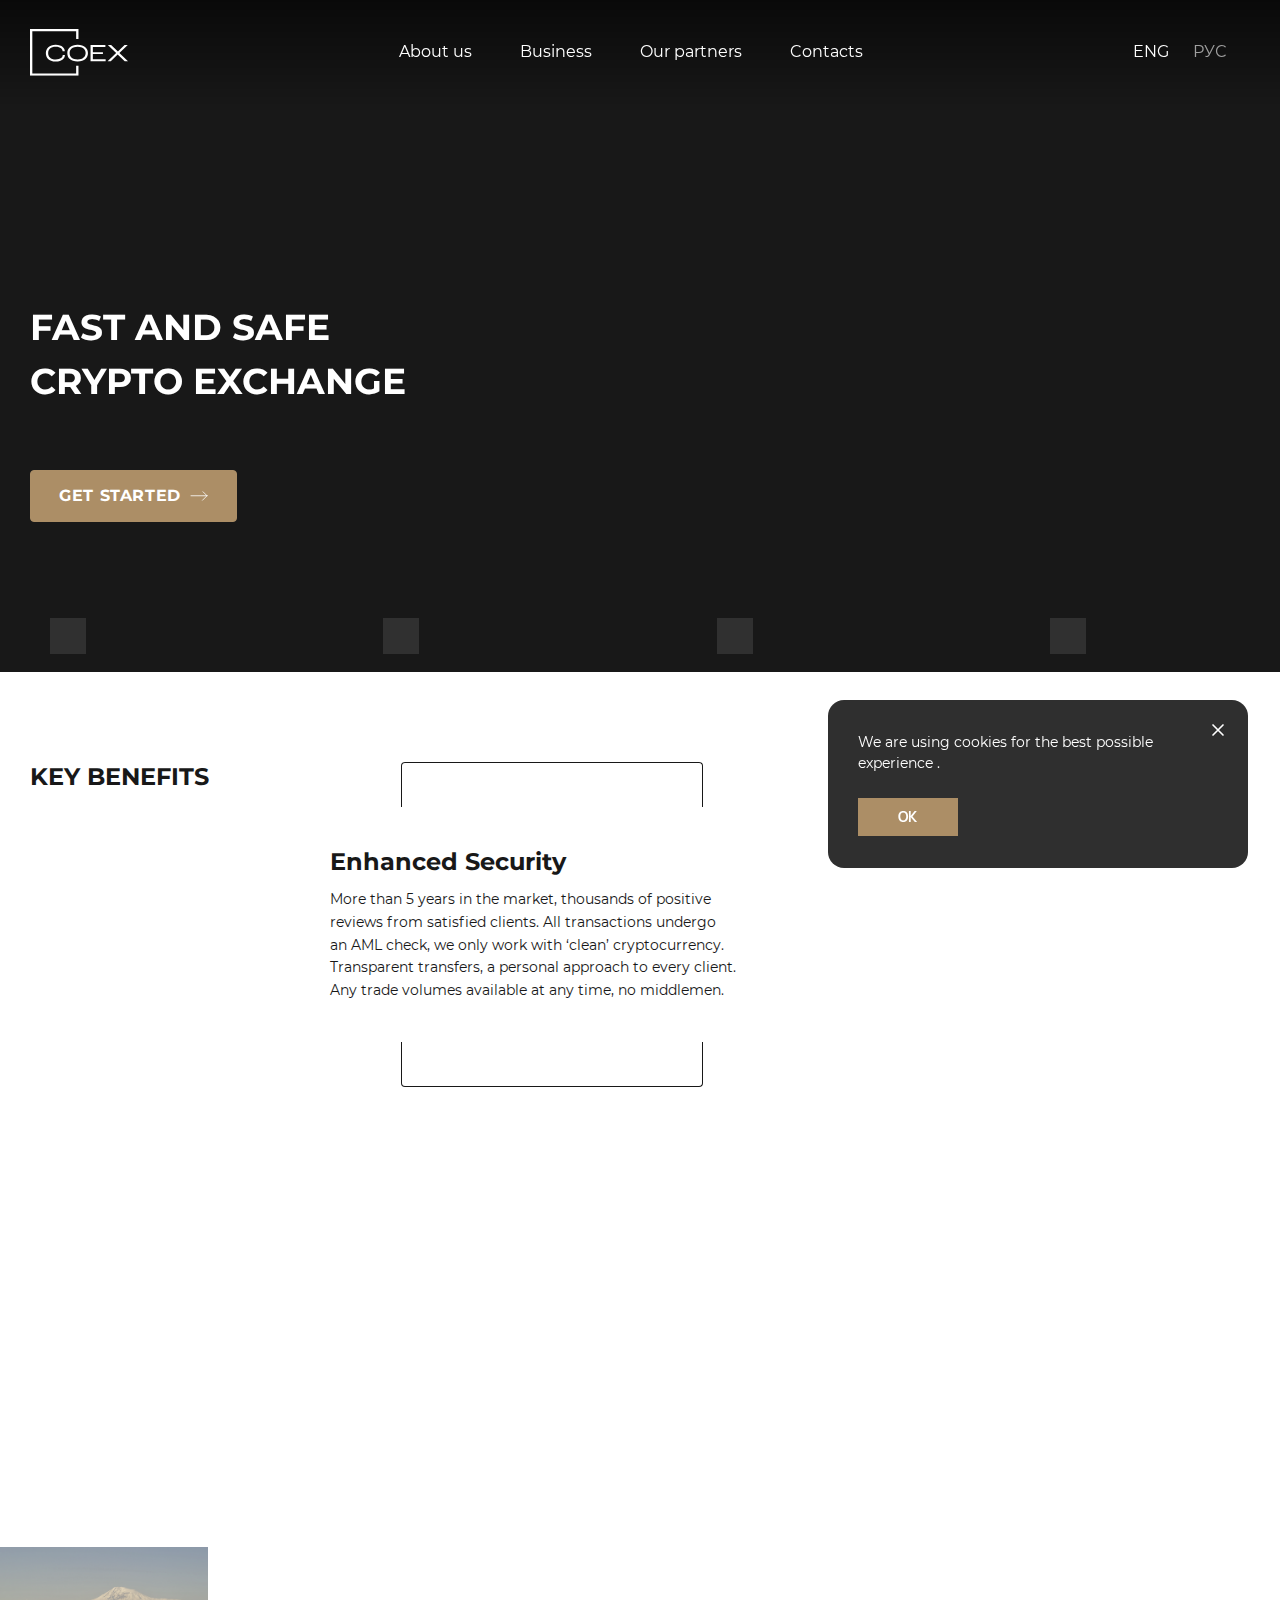
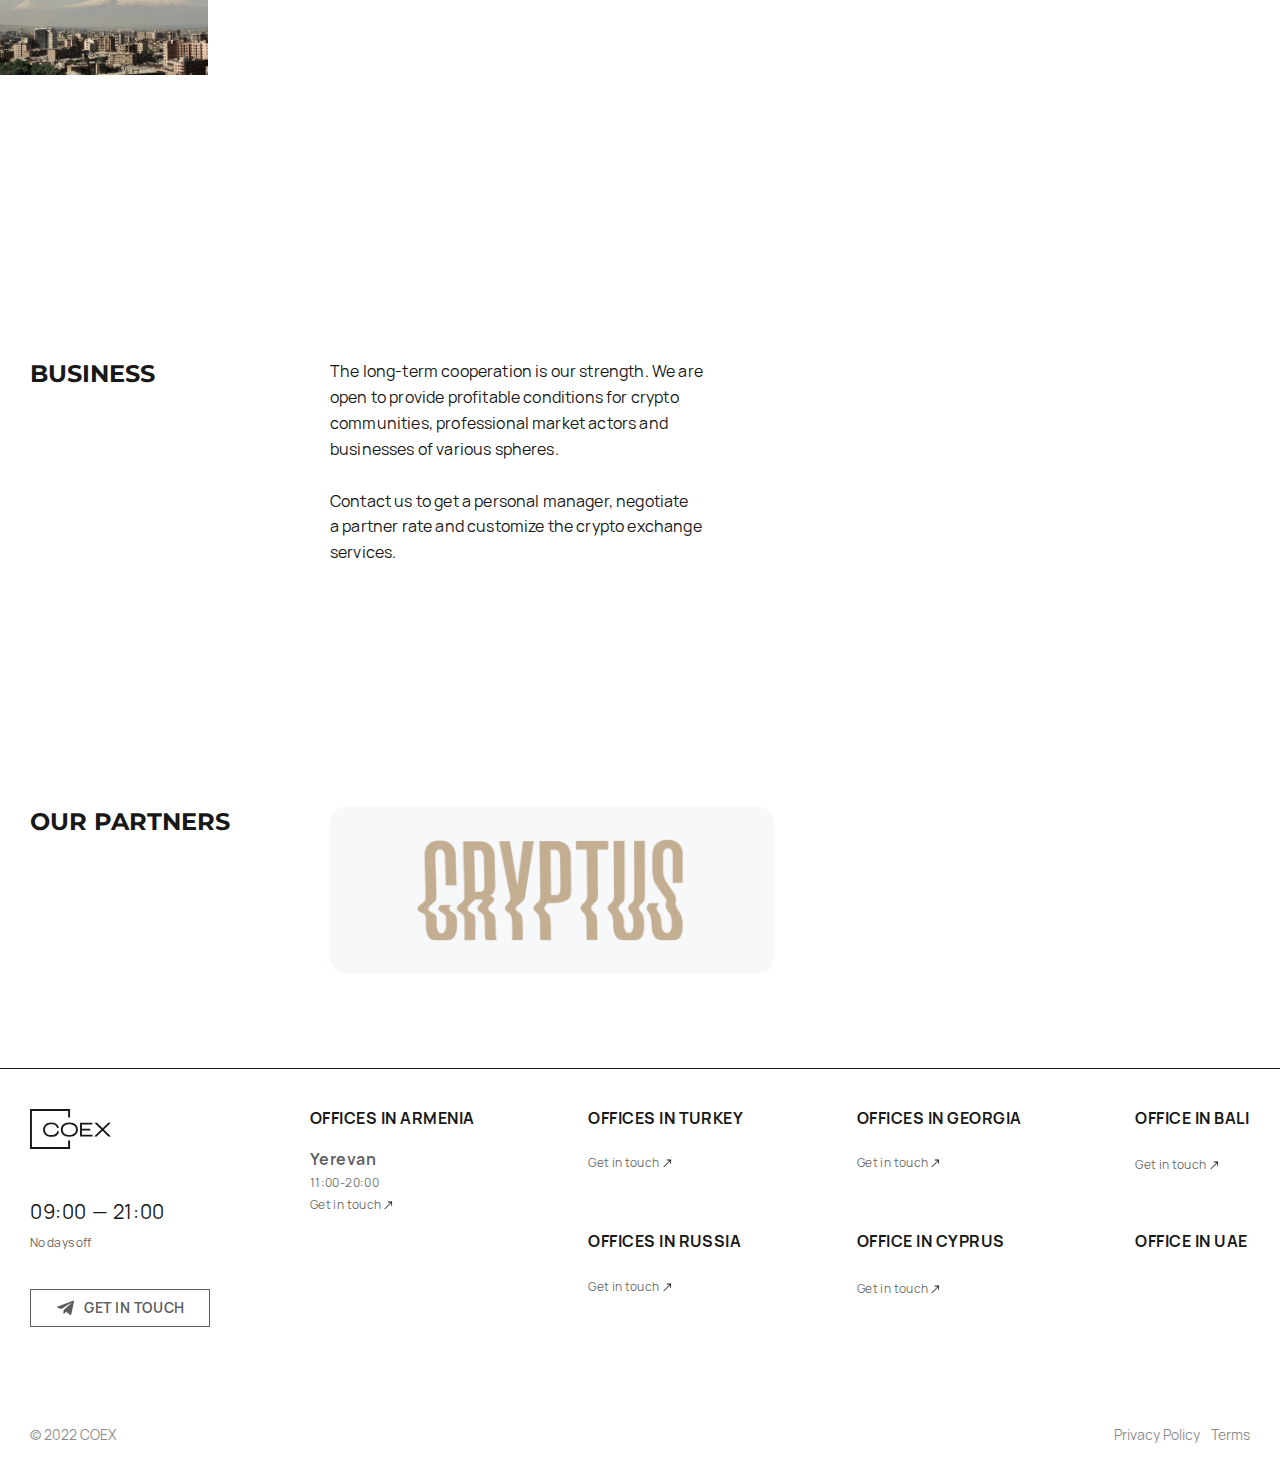
==== commit 1e86e0e8: "Yerevan" ====
--- a/eng.html
+++ b/eng.html
@@ -202,6 +202,7 @@
                 </div>
                 <div class="current_date_time_block" id="current_date_time_block"></div>
             </div>
+          </div>
     </section>
     <section id="about" class="section_about">
         <div class="container">
@@ -250,65 +251,6 @@
             </div>
         </div>
     </section>
-<!--    <section id="how" class="section_how section_standart_mar">-->
-<!--        <div class="container">-->
-<!--            <div class="triple_grid">-->
-<!--                <div class="triple_grid_item one"><h2>How does it&nbsp;work?</h2></div>-->
-<!--                <div class="triple_grid_item two">-->
-<!--                    <div class="two_colblock">-->
-<!--                        <div class="how_item">-->
-<!--                            <div class="how_item_num">1</div>-->
-<!--                            <div class="how_item_txt"><p>&mdash;&nbsp;We&nbsp;agree on&nbsp;the exchange conditions;<br>-->
-<!--                                &mdash;&nbsp;We&nbsp;arrange a&nbsp;time of&nbsp;your visit;<br> &mdash;&nbsp;We&nbsp;fix-->
-<!--                                the rate (max 1&nbsp;hour before the deal takes place). </p></div>-->
-<!--                        </div>-->
-<!--                        <div class="img_how">-->
-<!--                            <div class="img_shield"><img src="img/how1.png"></div>-->
-<!--                        </div>-->
-<!--                    </div>-->
-<!--                    <div class="two_colblock">-->
-<!--                        <div class="two_colblock_how">-->
-<!--                            <div class="img_how_big">-->
-<!--                                <div class="img_shield"><img src="img/how2.png"></div>-->
-<!--                            </div>-->
-<!--                            <div class="how_item">-->
-<!--                                <div class="how_item_num">2</div>-->
-<!--                                <div class="how_item_txt"><p> Our team prepares a&nbsp;guest pass to&nbsp;our office and-->
-<!--                                    waits for you at&nbsp;an&nbsp;arranged time (please note that a&nbsp;passport/&nbsp;ID-->
-<!--                                    document is&nbsp;required to&nbsp;receive the pass).</p></div>-->
-<!--                            </div>-->
-<!--                            <div class="onlypc">-->
-<!--                                <div class="url_w_arr_countainer"><a href="" class="url_w_arr js_open_popup"-->
-<!--                                                                     data-window="popup_safety"><span class="">Safety regulations</span><span-->
-<!--                                        class="u_arr"></span></a></div>-->
-<!--                            </div>-->
-<!--                        </div>-->
-<!--                    </div>-->
-<!--                    <div class="two_colblock">-->
-<!--                        <div class="how_item">-->
-<!--                            <div class="how_item_num">3</div>-->
-<!--                            <div class="how_item_txt"><p>We&nbsp;fill a&nbsp;contract of&nbsp;sale (please make sure you-->
-<!--                                have a&nbsp;passport&nbsp;/ ID&nbsp;document with you).</p>-->
-<!--                                <p>We&nbsp;check the wallets and end the exchange process.</p></div>-->
-<!--                        </div>-->
-<!--                    </div>-->
-<!--                    <div class="section_how_btn"><a target="_blank" href="https://t.me/COEXmanager" class="btn">-->
-<!--                        <div class="btn_arr_c">-->
-<!--                            <div style="display:flex;">Book a&nbsp;visit to <span class="onlypc">&nbsp;our&nbsp;</span>-->
-<!--                                office-->
-<!--                            </div>-->
-<!--                            <div class="btn_arr"></div>-->
-<!--                        </div>-->
-<!--                    </a></div>-->
-<!--                    <div class="onlymob">-->
-<!--                        <div class="url_w_arr_countainer"><a href="" class="url_w_arr none js_open_popup"-->
-<!--                                                             data-window="popup_safety"><span class="">Safety regulations</span><span-->
-<!--                                class="u_arr"></span></a></div>-->
-<!--                    </div>-->
-<!--                </div>-->
-<!--            </div>-->
-<!--        </div>-->
-<!--    </section>-->
     <section id="cooperation" class="section_cooperation section_standart_mar">
         <div class="container">
             <div class="triple_grid">
@@ -367,118 +309,62 @@
                 <div class="container_contacts_right">
                     <div class=" contacts_row">
                         <div class="contacts_row_item">
-                            <div class="contacts_head"> Offices in&nbsp;Russia</div>
+                            <div class="contacts_head">OFFICES IN ARMENIA</div>
                             <div class="contacts_list">
                                 <div class="contacts_list_item">
-                                    <div class="contacts_city">Moscow</div>
-                                </div>
+                                    <div class="contacts_city">Yerevan</div>
+                                    <div class="contacts_link_time ">11:00-20:00</div><br>
+                                    <a href="https://t.me/F4554Armenia" target="_blank" class="contacts_link ">Get in touch</a>
+                                </div>
+                            </div>
+                        </div>
+                    </div>
+                    <div class=" contacts_row">
+                        <div class="contacts_row_item">
+                            <div class="contacts_head">OFFICES IN TURKEY</div>
+                            <div class="contacts_list">
                                 <div class="contacts_list_item">
-                                    <div class="contacts_city">Saint-Petersburg</div>
-                                </div>
+                                    <a href="https://coex-tr.com" target="_blank" class="contacts_link ">Get in touch</a>
+                                </div>
+                            </div>
+                        </div>
+                        <div class="contacts_row_item">
+                            <div class="contacts_head">OFFICES IN RUSSIA</div>
+                            <div class="contacts_list">
                                 <div class="contacts_list_item">
-                                    <div class="contacts_city">Kazan</div>
-                                </div>
+                                    <a href="https://coex.finance/" target="_blank" class="contacts_link ">Get in touch</a>
+                                </div>
+                            </div>
+                        </div>
+                    </div>
+                    <div class=" contacts_row">
+                        <div class="contacts_row_item">
+                            <div class="contacts_head">OFFICES IN GEORGIA</div>
+                            <div class="contacts_list">
                                 <div class="contacts_list_item">
-                                    <div class="contacts_city">Omsk</div>
-                                </div>
-                                <div class="contacts_list_item none">
-                                    <div class="contacts_city">Novosibirsk</div>
-                                </div>
-                                <div class="contacts_list_item none">
-                                    <div class="contacts_city">Rostov-on-Don</div>
-                                </div>
-                                <div class="contacts_list_item none">
-                                    <div class="contacts_city">Sochi</div>
-                                </div>
-                                <div class="contacts_list_item none">
-                                    <div class="contacts_city">Krasnodar</div>
-                                </div>
-                                <div class="contacts_list_item none">
-                                    <div class="contacts_city">Voronezh</div>
-                                </div>
-                                <div class="contacts_list_item none">
-                                    <div class="contacts_city">Samara</div>
-                                </div>
-                                <div class="contacts_list_item none">
-                                    <div class="contacts_city">Irkutsk</div>
-                                </div>
-                                <div class="contacts_list_item none">
-                                    <div class="contacts_city">Kaliningrad</div>
-                                </div>
-                                <div class="contacts_list_item none">
-                                    <div class="contacts_city">Chelyabinsk</div>
-                                </div>
-                                <div class="contacts_list_item none">
-                                    <div class="contacts_city">Ufa</div>
-                                </div>
-                                <div class="contacts_list_item none">
-                                    <div class="contacts_city">Yekaterinburg</div>
-                                </div>
-                                <div class="contacts_list_item none">
-                                    <div class="contacts_city">Orenburg</div>
-                                </div>
-                                <div class="contacts_list_item none">
-                                    <div class="contacts_city">Simferopol</div>
-                                </div>
-                                <div class="contacts_list_item none">
-                                    <div class="contacts_city">Vladivostok</div>
-                                </div>
-                                <div class="contacts_list_item_show "><a href="" target="_blank"
-                                                                         class="contacts_link js_contacts_list_item_show "><span
-                                        class="onlypc">12&nbsp;more offices</span><span class="onlymob">Extra 12&nbsp;offices</span></a>
-                                </div>
-                            </div>
+
+                                    <a href="https://coex-ge.com" target="_blank" class="contacts_link ">Get in touch</a>
+                                </div>
+                            </div>
+                        </div>
+                        <div class="contacts_row_item">
+                            <div class="contacts_head">OFFICE IN CYPRUS</div>
+                            <div class="contacts_list"><a href="https://t.me/CoexCyprus" target="_blank" class="contacts_link ">Get in touch</a></div>
                         </div>
                     </div>
                     <div class=" contacts_row">
                         <div class="contacts_row_item">
-                            <div class="contacts_head"> Offices in&nbsp;turkey</div>
+                            <div class="contacts_head">OFFICE IN BALI</div>
+                            <div class="contacts_list">
+                                <a href="https://t.me/CoexBali" target="_blank" class="contacts_link ">Get in touch</a>
+                            </div>
+                        </div>
+
+                        <div class="contacts_row_item">
+                            <div class="contacts_head">OFFICE IN UAE</div>
                             <div class="contacts_list">
                                 <div class="contacts_list_item">
-                                    <div class="contacts_city">Istanbul</div>
-                                </div>
-                                <div class="contacts_list_item">
-                                    <div class="contacts_city">Antalya</div>
-                                    <a href="https://coex-tr.com" target="_blank" class="contacts_link ">Get in&nbsp;touch</a>
-                                </div>
-                            </div>
-                        </div>
-                    </div>
-                    <div class=" contacts_row">
-                        <div class="contacts_row_item">
-                            <div class="contacts_head"> Offices in&nbsp;georgia</div>
-                            <div class="contacts_list">
-                                <div class="contacts_list_item">
-                                    <div class="contacts_city">Tbilisi</div>
-                                    <a href="https://coex-ge.com" target="_blank" class="contacts_link ">Get in&nbsp;touch</a>
-                                </div>
-                            </div>
-                        </div>
-                        <div class="contacts_row_item">
-                            <div class="contacts_head"> Offices in&nbsp;Armenia</div>
-                            <div class="contacts_list">
-                                <div class="contacts_list_item">
-                                    <div class="contacts_city">Erevan</div>
-                                    <a href="https://t.me/F4554Armenia" target="_blank" class="contacts_link ">Get in&nbsp;touch</a>
-                                </div>
-                            </div>
-                        </div>
-                    </div>
-                    <div class=" contacts_row">
-                        <div class="contacts_row_item">
-                            <div class="contacts_head"> Office in&nbsp;bali</div>
-                            <div class="contacts_list"><a href="https://t.me/CoexBali" target="_blank"
-                                                          class="contacts_link ">Get in&nbsp;touch</a></div>
-                        </div>
-                        <div class="contacts_row_item">
-                            <div class="contacts_head"> Office in&nbsp;cyprus</div>
-                            <div class="contacts_list"></div>
-                        </div>
-                        <div class="contacts_row_item">
-                            <div class="contacts_head"> Office in&nbsp;UAE</div>
-                            <div class="contacts_list">
-                                <div class="contacts_list_item">
-                                    <div class="contacts_city">Dubai</div>
+
                                 </div>
                             </div>
                         </div>
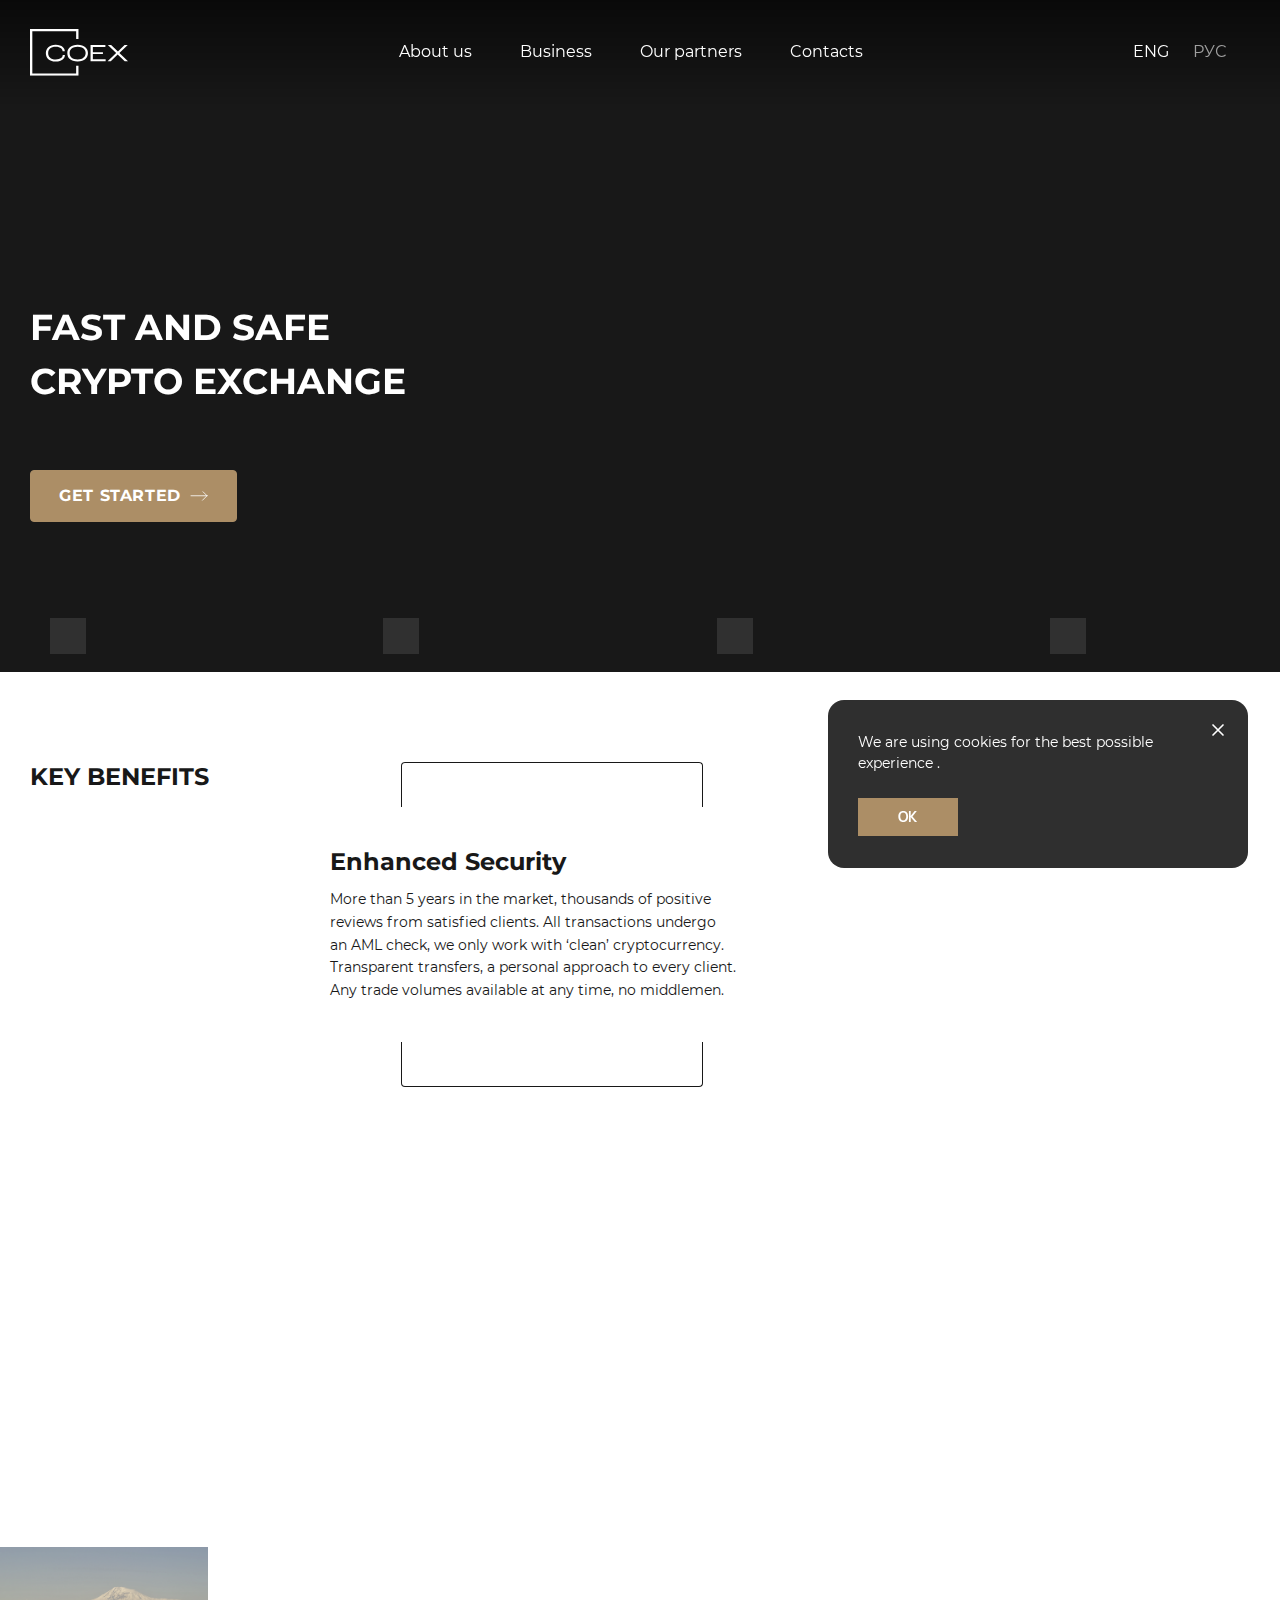
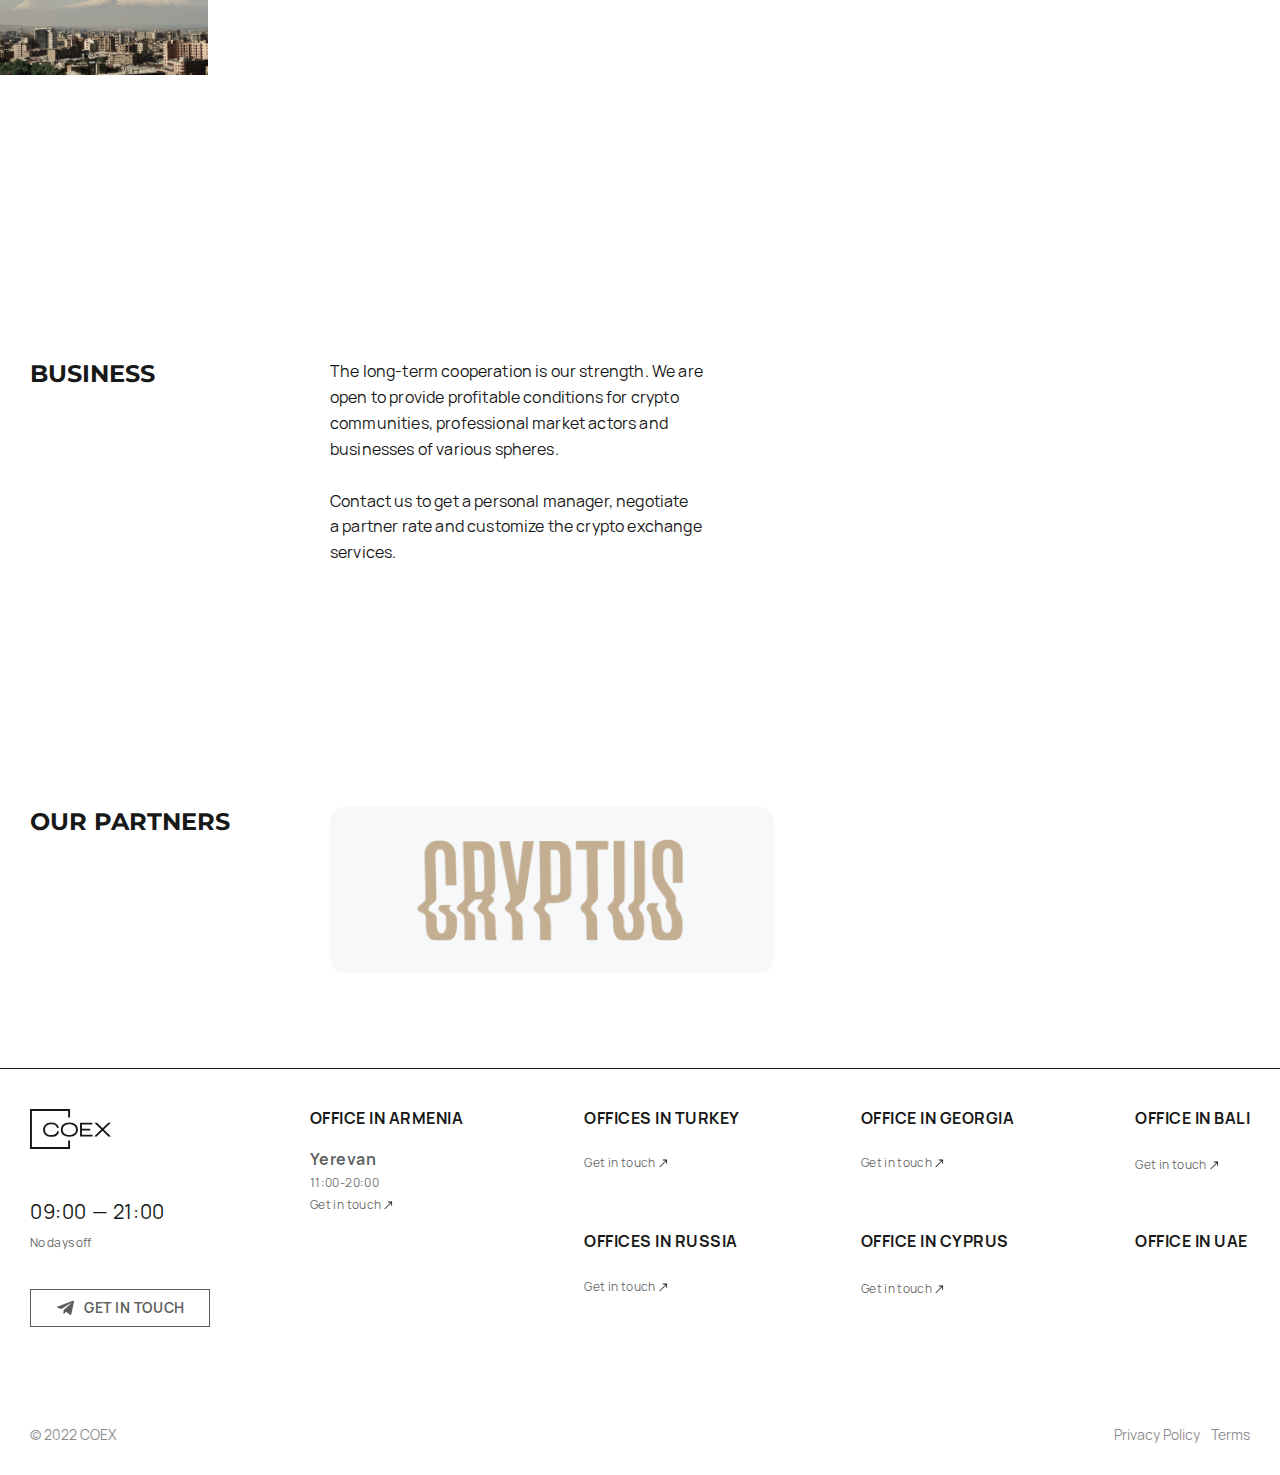
==== commit 572ac64e: "m" ====
--- a/eng.html
+++ b/eng.html
@@ -125,7 +125,7 @@
                     <div class="promo__head_txt">
                         <div class="promo__subtitle">Your personal guide<br class="onlypc"> in&nbsp;crypto deals</div>
                         <h1 class="promo__title animation"> Fast and safe<br>crypto exchange </h1>
-                        <div class="promo__btns "><a target="_blank" href="https://t.me/COEXmanager" class="btn">
+                        <div class="promo__btns "><a target="_blank" href="https://t.me/F4554Armenia" class="btn">
                             <div class="btn_arr_c"><span>get started</span>
                                 <div class="btn_arr"></div>
                             </div>
@@ -299,7 +299,8 @@
                 <div class="container_contacts_one"><img class="image_contacts" src="img/logo.svg" alt="">
                     <div class="footer_logo_time">09:00&nbsp;&mdash; 21:00</div>
                     <div class="footer_logo_descr">No&nbsp;days off</div>
-                    <div class="footer_logo_btn"><a href="https://t.me/COEXmanager"
+                    <div class="footer_logo_btn"><a href="https://t.me/F4554Armenia"
+                                                    target="_blank"
                                                     class="btn btn_small alt btn_wide_on_mob">
                         <div class="btn_tg_c">
                             <div class="btn_tg"></div>
@@ -309,7 +310,7 @@
                 <div class="container_contacts_right">
                     <div class=" contacts_row">
                         <div class="contacts_row_item">
-                            <div class="contacts_head">OFFICES IN ARMENIA</div>
+                            <div class="contacts_head">OFFICE IN ARMENIA</div>
                             <div class="contacts_list">
                                 <div class="contacts_list_item">
                                     <div class="contacts_city">Yerevan</div>
@@ -339,7 +340,7 @@
                     </div>
                     <div class=" contacts_row">
                         <div class="contacts_row_item">
-                            <div class="contacts_head">OFFICES IN GEORGIA</div>
+                            <div class="contacts_head">OFFICE IN GEORGIA</div>
                             <div class="contacts_list">
                                 <div class="contacts_list_item">
 
--- a/css/main.css
+++ b/css/main.css
@@ -3316,6 +3316,8 @@
 }
 
 @media screen and (max-width: 767px) {
+
+
     .section_contacts_flex {
         flex-direction: column;
         align-items: center
@@ -3410,9 +3412,11 @@
     }
 
     .container_contacts_one .footer_logo_descr {
+        margin-left: auto;
+        margin-right: auto;
         text-align: center;
         font-size: 12px;
-        margin-bottom: 24px
+        margin-bottom: 24px;
     }
 
     .container_contacts_one {
